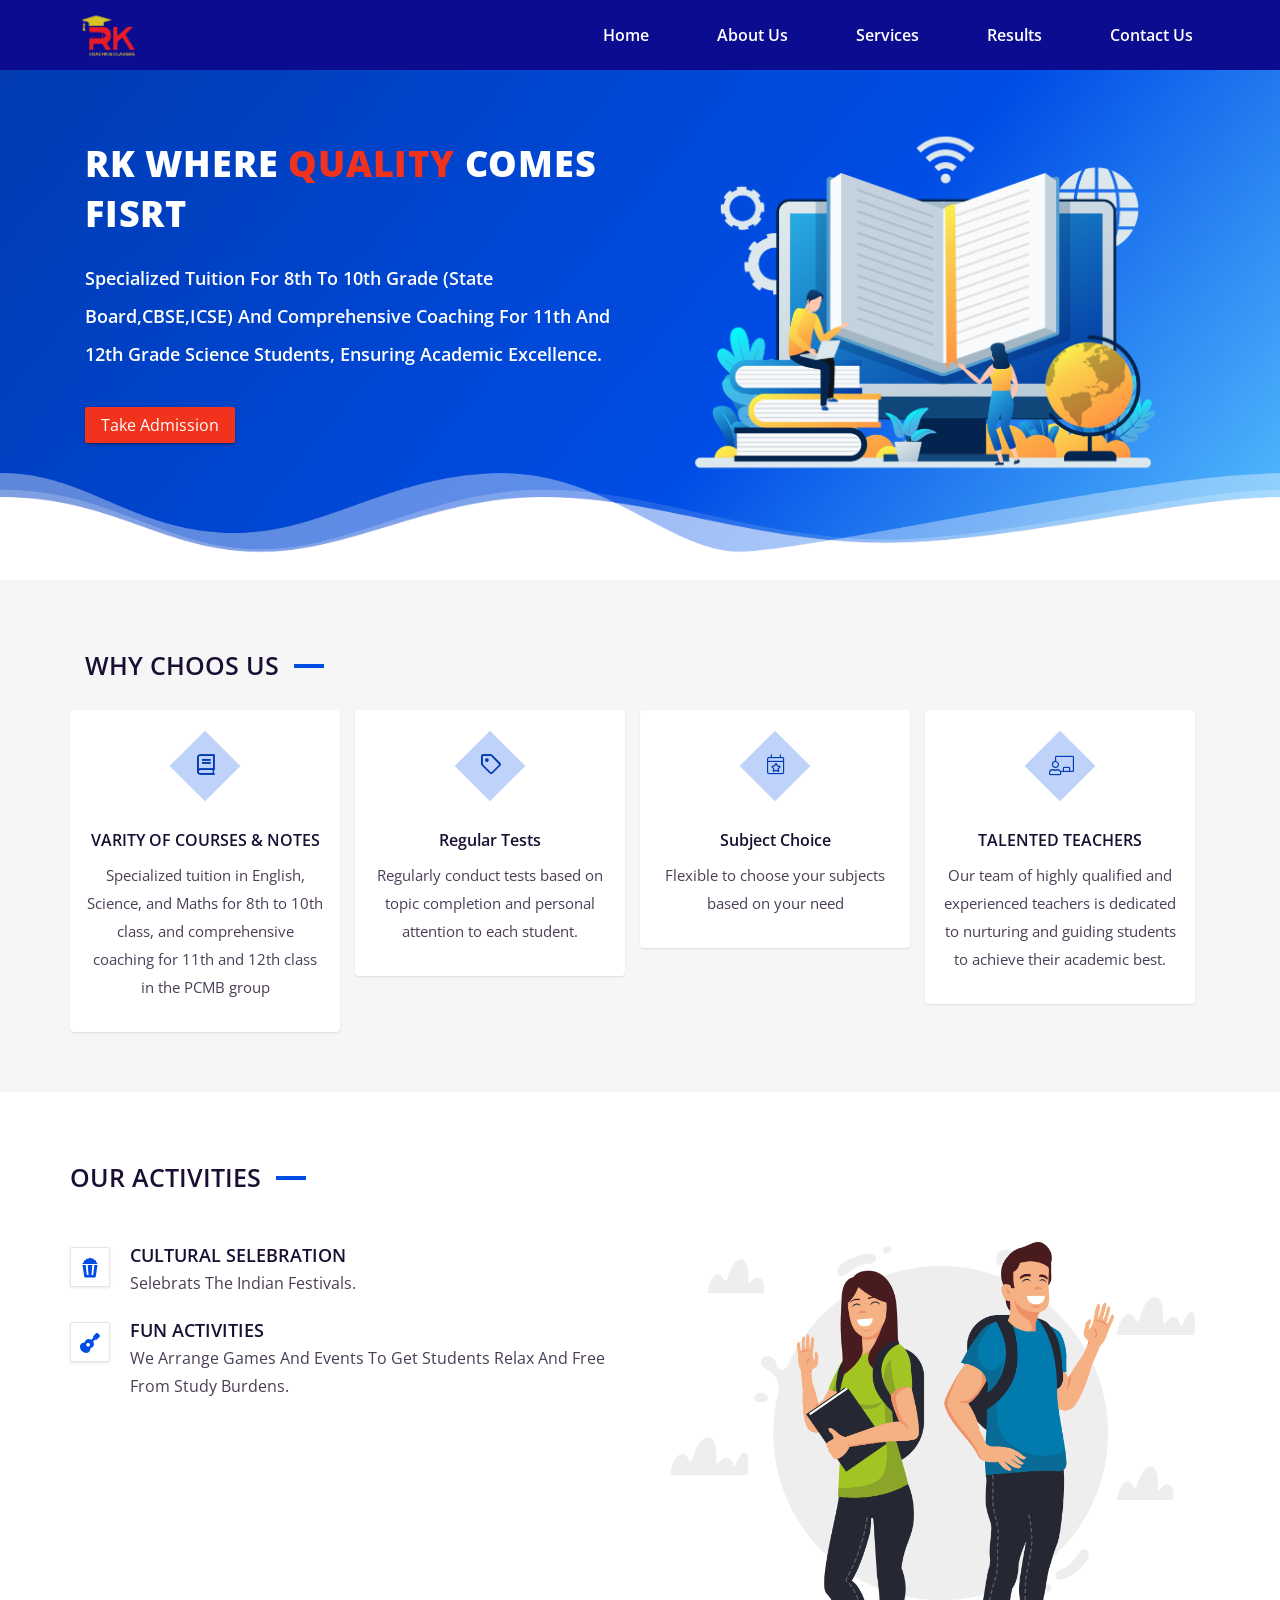
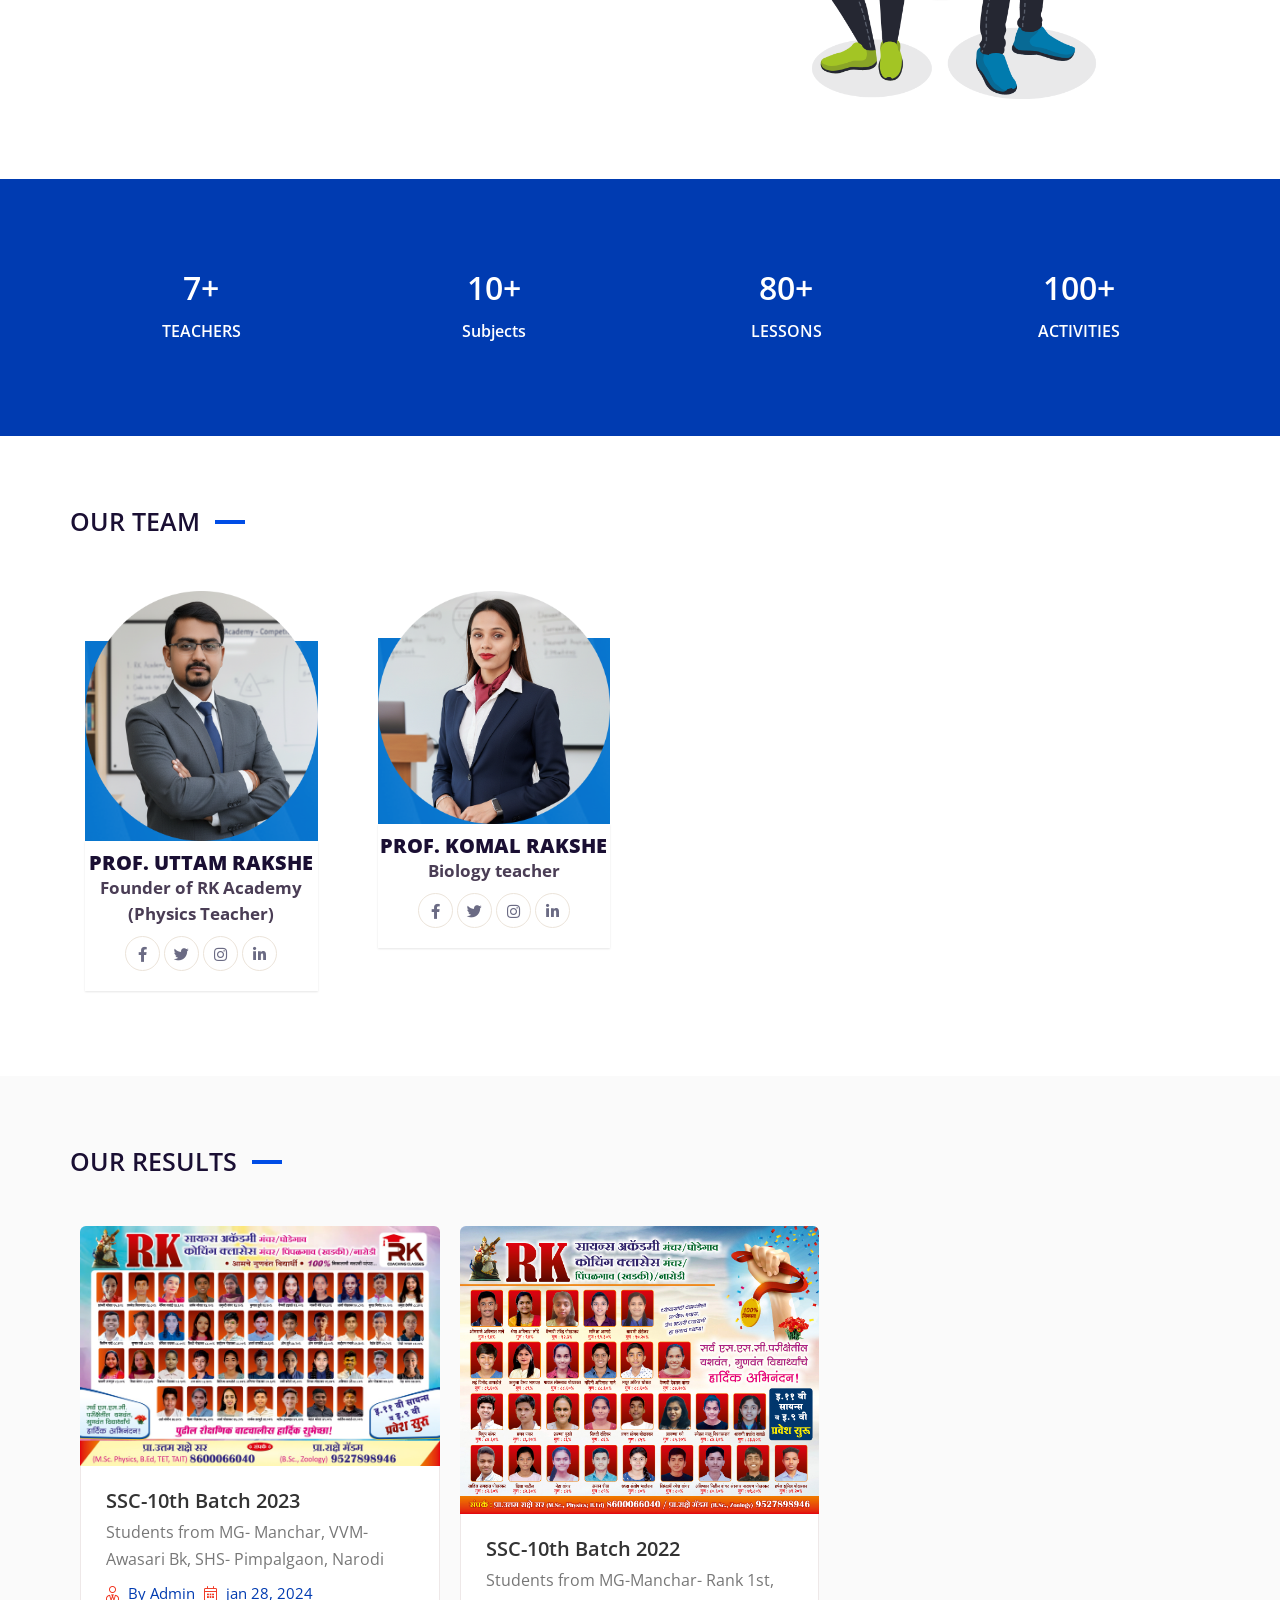
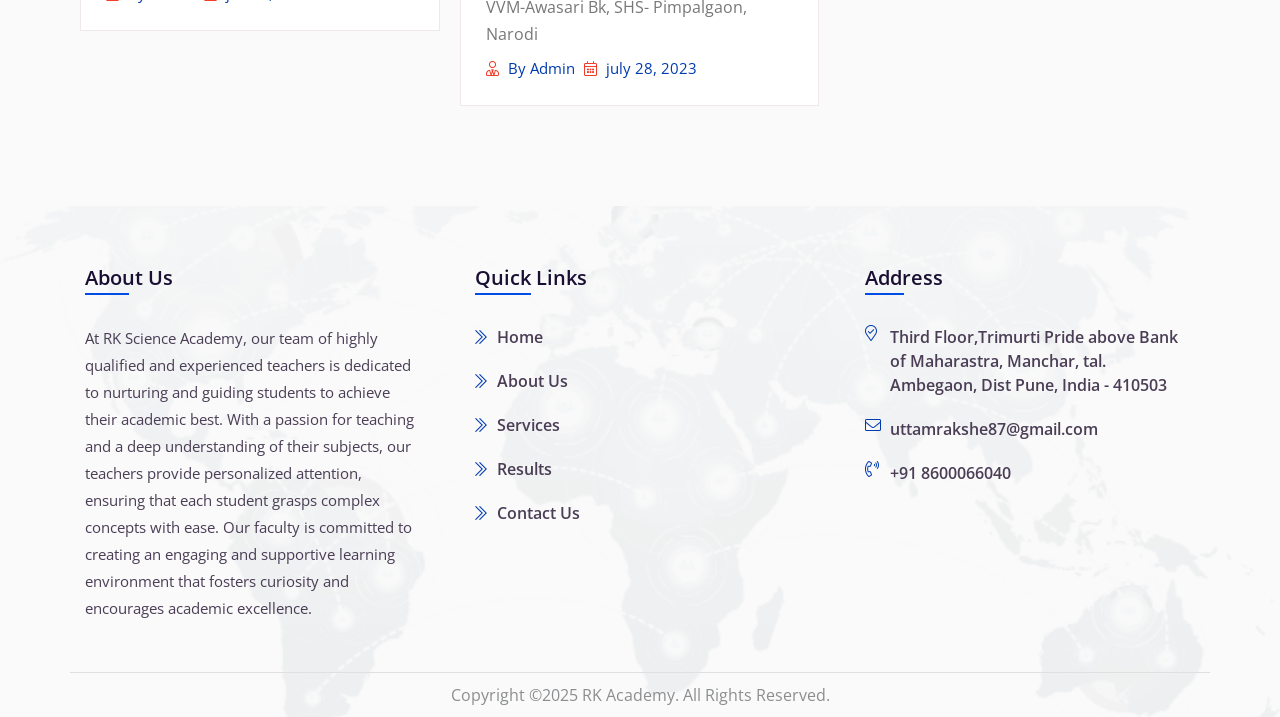
==== index.html @ 28c07285 "first commit" ====
<!doctype html>
<html lang="en">

<head>
    <meta charset="utf-8">
    <meta name="viewport" content="width=device-width, initial-scale=1, shrink-to-fit=no">
    <title>School</title>
    <link rel="stylesheet" href="assets/css/bootstrap.min.css">
    <link rel="stylesheet" href="assets/css/all.min.css">
    <link rel="stylesheet" href="assets/css/style.css" />
    <!-- <link rel="stylesheet" href="assets/css/responsive.css" /> -->
    </style>
</head>

<body>
    <main>
        <header>
          <div class="main-nav" style="background-color: rgb(12, 12, 145);">
            <div class="container">
              <div class="row">
                <div class="menu-toggle"></div>
                <div class="logo">
                  <!-- <h4 style="color: white; font-family: 'YourStylishFont', sans-serif; margin-top: 7px ;">RK Science Academy</h4> -->
                  <img style="width: 60px; z-index: 100; " class="ml-2" src="assets/images/logo-01.png">
                </div>

                <div class="my-nav">
                  <div class="menu">
                    <ul>
                      <li><a href="index.html">Home</a></li>
                      <li><a href="about-us.html">About Us</a></li>
                      <li><a href="services.html">Services</a></li>
                      <li><a href="blog.html">Results</a></li>
                      <li><a href="contact-us.html">Contact Us</a></li>
                    </ul>
                  </div>
                </div>
              </div>
            </div>
          </div>
        </header>

        <section class="slider">
            <div class="slider-main">
                
                <div class="container custom-container">
                  <div class="slider-content">
                    <div class="slider-head">
                      <div class="main-content">
                        <h1>RK Where <span>Quality</span> Comes Fisrt</h1>
                        <p>Specialized tuition for 8th to 10th grade (State Board,CBSE,ICSE) and comprehensive coaching for 11th and 12th grade Science students, ensuring academic excellence.</p>

                        <div class="btn-01">
                          <button style="border: none;"><a href="https://forms.gle/M8WdQNfhbaxiztA79">Take Admission</a></button>   
                        </div>

                      </div>
                    </div>
                    <div class="slider-img">
                      <img src="assets/images/slider/banner-right-02.png">
                    </div>
                  </div>
                </div>
                <div class="waveWrapper waveAnimation">
                    <div class="waveWrapperInner bgTop">
                      <div class="wave waveTop"></div>
                    </div>
                    <div class="waveWrapperInner bgMiddle">
                      <div class="wave waveMiddle"></div>
                    </div>
                    <div class="waveWrapperInner bgBottom">
                      <div class="wave waveBottom"></div>
                    </div>
                  </div>
            </div>
        </section>

        <section class="bg-01">
          <div class="container">
             <div class="col-12">
                <div class="heading">
                  <h2>Why Choos Us</h2>
                </div>
              </div>
            <div class="set-wrapper">
              <div class="box">
                <div class="box-items">
                  <div class="icon">
                    <i class="far fa-book"></i>
                  </div>
                  <div class="content">
                    <h3>VARITY OF COURSES & NOTES</h3>
                    <p>Specialized tuition in English, Science, and Maths for 8th to 10th class, and comprehensive coaching for 11th and 12th class in the PCMB group</p>
                  </div>
                </div>
              </div>

              <div class="box">
                <div class="box-items">
                  <div class="icon">
                    <i class="far fa-tag"></i>
                  </div>
                  <div class="content">
                    <h3>Regular Tests</h3>
                    <p>Regularly conduct tests based on topic completion and personal attention to each student.</p>
                  </div>
                </div>
              </div>

              <div class="box">
                <div class="box-items">
                  <div class="icon">
                    <i class="fal fa-calendar-star"></i>
                  </div>
                  <div class="content">
                    <h3>Subject Choice</h3>
                    <p>Flexible to choose your subjects based on your need</p>
                  </div>
                </div>
              </div>

              <div class="box">
                <div class="box-items">
                  <div class="icon">
                    <i class="fal fa-chalkboard-teacher"></i>
                  </div>
                  <div class="content">
                    <h3>TALENTED TEACHERS</h3>
                    <p>Our team of highly qualified and experienced teachers is dedicated to nurturing and guiding students to achieve their academic best.</p>
                  </div>
                </div>
              </div>
            </div>
          </div>
        </section>

        <section class="bg-02">
          <div class="container">
            <div class="row">
              <div class="col-12">
                <div class="heading">
                  <h2>OUR ACTIVITIES</h2>
                </div>
              </div>

              <div class="wrapper-bg-02">
                <div class="sub-content">
                  <div class="sub-items">
                    <ul>
                      <li>CULTURAL SELEBRATION
                        <p>Selebrats the Indian festivals.</p>
                      </li>
                      <li>FUN ACTIVITIES
                        <p>We arrange games and events to get students relax and free from study burdens.</p>
                     </li>                    
                    </ul>
                  </div>
                </div>

                <div class="sub-content card-01">
                  <div class="sub-content">
                    <img src="assets/images/2.png">
                  </div>
                </div>
              </div>
            </div>
          </div>
        </section>

        <section class="bg-03">
          <div class="container">
            <div class="row">
              <div class="col-lg-3 col-md-4 col-sm-6 col-6">
                <div class="_lk_bg_cd">
                  <div  class="counting" data-count="1000">7+</div>
                  <h5>TEACHERS</h5>
                </div>
              </div>

              <div class="col-lg-3 col-md-4 col-sm-6 col-6">
                <div class="_lk_bg_cd">
                  <div  class="counting" data-count="1000">10+</div>
                  <h5>Subjects</h5>
                </div>
              </div>

              <div class="col-lg-3 col-md-4 col-sm-6 col-6">
                <div class="_lk_bg_cd">
                  <div  class="counting" data-count="1000">80+</div>
                  <h5>LESSONS</h5>
                </div>
              </div>
              
              <div class="col-lg-3 col-md-4 col-sm-6 col-6">
                <div class="_lk_bg_cd">
                  <div class="counting" data-count="1000">100+</div>
                  <h5>ACTIVITIES</h5>
                </div>
              </div>
            </div>
          </div>
        </section>

        <section class="bg-04-a">
          <div class="container">
            <div class="row">
              <div class="col-12">
                <div class="heading">
                  <h2>OUR TEAM</h2>
                </div>
              </div>

              <div class="col-lg-3 col-md-3 sm-6 col-12">
                <div class="team-main">
                  <div class="img">
                    <img style="height: 250px;" src="assets/images/team/02.png">
                  </div>
                  <div class="team-content">
                    <h3>Prof. Uttam Rakshe</h3>
                    <b>Founder of RK Academy (Physics Teacher)</b>
                    <div class="social">
                      <ul>
                        <li><i class="fab fa-facebook-f"></i></li>
                        <li><i class="fab fa-twitter"></i></li>
                        <li><i class="fab fa-instagram"></i></li>
                        <li><i class="fab fa-linkedin-in"></i></li>
                      </ul>
                    </div>
                  </div>
                </div>
              </div>

              <div class="col-lg-3 col-md-3 sm-6 col-12">
                <div class="team-main">
                  <div class="img">
                    <img src="assets/images/team/01.png">
                  </div>
                  <div class="team-content">
                    <h3>Prof. KOMAL Rakshe</h3>
                    <b>Biology teacher</b>
                    <div class="social">
                      <ul>
                        <li><i class="fab fa-facebook-f"></i></li>
                        <li><i class="fab fa-twitter"></i></li>
                        <li><i class="fab fa-instagram"></i></li>
                        <li><i class="fab fa-linkedin-in"></i></li>
                      </ul>
                    </div>
                  </div>
                </div>
              </div>

              <div class="col-lg-3 col-md-3 sm-6 col-12">
             
              </div>

              <div class="col-lg-3 col-md-3 sm-6 col-12">

              </div>
            </div>
          </div>
        </section>

        <section class="bg-04">
          <div class="container">
              <div class="row">
                <div class="col-12">
                  <div class="heading">
                    <h2>OUR RESULTS</h2>
                  </div>
                </div>
  
                  <div class="blog-main-card d-flex">
                      <article class="blog-sub">
                          <div class="blog-content">
                              <img src="assets/images/blog/SSC-23.jpeg">
                          </div>
                          <div class="blog-content-section">
                              <div class="blo-content-title">
                                  <h4>SSC-10th Batch 2023</h4>
                                  <p>Students from MG- Manchar, VVM- Awasari Bk, SHS- Pimpalgaon, Narodi</p>
                              </div>
                              <div class="blog-admin">
                                  <ol>
                                      <li><i class="fal fa-user-tie"></i> By Admin</li>
                                      <li><i class="fal fa-calendar-alt"></i> jan 28, 2024</li>
                                  </ol>
                              </div>
                          </div>
                      </article>
  
                      <article class="blog-sub">
                          <div class="blog-content">
                              <img src="assets/images/blog/SSC-22.jpeg">
                          </div>
                          <div class="blog-content-section">
                              <div class="blo-content-title">
                                  <h4>SSC-10th Batch 2022</h4>
                                  <p>Students from MG-Manchar- Rank 1st, VVM-Awasari Bk, SHS- Pimpalgaon, Narodi</p>
                              </div>
                              <div class="blog-admin">
                                  <ol>
                                      <li><i class="fal fa-user-tie"></i> By Admin</li>
                                      <li><i class="fal fa-calendar-alt"></i> july 28, 2023</li>
                                  </ol>
                              </div>
                          </div>
                      </article>
  
                      
                  </div>
              </div>
          </div>
      </section>
    </main>

    <footer>
      <div class="container">
        <div class="row">
          <div class="col-lg-4 col-md-4 col-sm-6 col-12">
            <div class="fotter-content">
              <h2>About Us</h2>
              <p>At RK Science Academy, our team of highly qualified and experienced teachers is dedicated to nurturing and guiding students to achieve their academic best. With a passion for teaching and a deep understanding of their subjects, our teachers provide personalized attention, ensuring that each student grasps complex concepts with ease. Our faculty is committed to creating an engaging and supportive learning environment that fosters curiosity and encourages academic excellence.</p>
            </div>
          </div>

          <div class="col-lg-4 col-md-4 col-sm-6 col-12">
            <div class="fotter-content">
              <h2>Quick Links</h2>
              <ul>
                <li><i class="fal fa-chevron-double-right"></i>Home</li>
                <li><i class="fal fa-chevron-double-right"></i>About Us</li>
                <li><i class="fal fa-chevron-double-right"></i>Services</li>
                <li><i class="fal fa-chevron-double-right"></i>Results</li>
                <li><i class="fal fa-chevron-double-right"></i>Contact Us</li>
              </ul>
            </div>
          </div>

          <div class="col-lg-4 col-md-4 col-sm-6 col-12">
            <div class="fotter-content">
              <h2>Address</h2>
              <ol>
                <li><i class="fal fa-map-marker-check"></i>Third Floor,Trimurti Pride above Bank of Maharastra, Manchar, tal. Ambegaon, Dist
                  Pune, India - 410503</li>

                <li><i class="fal fa-envelope"></i>uttamrakshe87@gmail.com</li>
                <li><i class="fal fa-phone-volume"></i>+91 8600066040</li>
              </ol>
            </div>
          </div>
          <div class="col-12">
            <div class="end-footer">
              <p>Copyright ©2025 RK Academy. All Rights Reserved.</p>
            </div>
          </div>
        </div>
      </div>
    </footer>
    
</body>

<script src="assets/js/jquery-3.2.1.min.js"></script>
<script src="assets/js/popper.min.js"></script>
<script src="assets/js/bootstrap.min.js"></script>
<script src="assets/js/script.js"></script>
</html>
---- assets/css/style.css ----
@import url(https://fonts.googleapis.com/css2?family=Open+Sans:wght@300;400;600;700&family=Recursive:wght@300;400;500;600;700;800&display=swap);
/* ================================ Basic CSS =============================== */
body {
  margin: 0px;
  padding: 0px;
  font-family: 'Open Sans', sans-serif; }

* {
  margin: 0px;
  padding: 0px;
  box-sizing: border-box; }

img {
  max-width: 100%; }

h1, h2, h3, h4, h5, h6 {
  margin: 0px; }

ul, ol {
  margin: 0px;
  padding: 0px; }

li {
  list-style: none; }

a {
  text-decoration: none; }

p {
  margin: 0px; }

a:hover {
  text-decoration: none; }

.container {
  max-width: 1170px; }
  @media screen and (max-width: 575px) {
    .container {
      padding: 0px 15px;
      max-width: 100%;
      width: 100%; } }

/* ================================ Header CSS =============================== */
.main-nav {
  position: relative;
  z-index: 999;
  display: flex;
  flex-wrap: wrap;
  align-items: center;
  max-width: 100%;
  width: 100%;
  flex: 1 1 100%;
  background-color: #1A0F33;
  padding: 5px 0px; }
  .main-nav .logo {
    width: 30%;
    flex: 1 1 30%;
    max-width: 30%;
    display: block;
    padding: 0 15px; }
    @media screen and (max-width: 768px) {
      .main-nav .logo {
        width: 100%;
        flex: 1 1 100%;
        max-width: 100%;
        padding: 0px 15px; } }
  .main-nav .my-nav {
    width: 70%;
    flex: 1 1 70%;
    max-width: 70%;
    display: flex;
    align-items: center;
    justify-content: flex-end; }
    @media screen and (max-width: 767.98px) {
      .main-nav .my-nav {
        width: 100%;
        flex: 1 1 100%;
        max-width: 100%;
        justify-content: flex-start; } }
    .main-nav .my-nav .menu {
      position: relative; }
      @media screen and (max-width: 767.98px) {
        .main-nav .my-nav .menu {
          display: none;
          left: -100%;
          transition: all ease-in-out 0.5s; } }
      .main-nav .my-nav .menu ul li {
        display: inline-block;
        font-size: 16px;
        text-transform: capitalize;
        transition: 0.4s;
        padding: 10px 15px; }
        @media screen and (max-width: 767.98px) {
          .main-nav .my-nav .menu ul li {
            display: block;
            padding: 15px 0px; } }
        @media (min-width: 768px) and (max-width: 991.98px) {
          .main-nav .my-nav .menu ul li {
            padding: 10px; } }
        .main-nav .my-nav .menu ul li a {
          color: #fff;
          padding: 10px 17px;
          font-weight: 600; }
          @media (min-width: 768px) and (max-width: 991.98px) {
            .main-nav .my-nav .menu ul li a {
              padding: 10px 6px; } }

.menu-toggle {
  height: 35px;
  width: 40px;
  align-items: center;
  margin: 0px 0 0 40px;
  opacity: 0;
  visibility: hidden;
  position: absolute;
  right: 10px;
  top: 20px;
  color: #fff;
  display: flex;
  align-items: center;
  justify-content: center;
  z-index: 999; }
  .menu-toggle::before {
    position: absolute;
    content: "\f0c9";
    font-size: 25px;
    color: #fff;
    font-family: "Font Awesome 5 Pro"; }
  @media screen and (max-width: 768px) {
    .menu-toggle {
      opacity: 1;
      visibility: visible; } }

.active::before {
  content: "\f00d" !important; }

.menu.active {
  display: block !important;
  left: 0 !important; }

.menu.active::before {
  display: none; }

/* ================================ Slider CSS =============================== */
.slider {
  padding: 0px 0px 45px 0px;
  position: relative;
  overflow: hidden;
  margin-top: -1px; }
  @media screen and (max-min-width: 768px) {
    .slider {
      padding: 0px; } }
  .slider .slider-content {
    padding: 40px 0px;
    position: relative;
    display: flex;
    flex: 1 1 100%;
    flex-wrap: wrap;
    z-index: 99; }
    .slider .slider-content .slider-img {
      display: block;
      width: 50%;
      flex: 1 1 50%;
      max-width: 50%; }
      @media (max-width: 768px) {
        .slider .slider-content .slider-img {
          width: 100%;
          flex: 1 1 100%;
          max-width: 100%; } }
      .slider .slider-content .slider-img .slider-img {
        display: inline-block;
        margin: 20px 0px;
        position: relative;
        z-index: 99;
        padding: 10px 15px; }
    .slider .slider-content .slider-head {
      display: block;
      width: 50%;
      flex: 1 1 50%;
      max-width: 50%; }
      @media (max-width: 768px) {
        .slider .slider-content .slider-head {
          width: 100%;
          flex: 1 1 100%;
          max-width: 100%; } }
      .slider .slider-content .slider-head .main-content {
        display: inline-block;
        margin: 20px 0px;
        position: relative;
        z-index: 99;
        padding: 10px 15px; }
        @media (max-width: 768px) {
          .slider .slider-content .slider-head .main-content {
            margin: 0px; } }
        .slider .slider-content .slider-head .main-content h1 {
          font-size: 36px;
          font-weight: 800;
          color: #fff;
          line-height: 50px;
          letter-spacing: uppercase;
          text-transform: uppercase;
          letter-spacing: 0.8px; }
          @media (max-width: 575.98px) {
            .slider .slider-content .slider-head .main-content h1 {
              font-size: 28px;
              line-height: 40px; } }
          .slider .slider-content .slider-head .main-content h1 span {
            color: #f1321d; }
        .slider .slider-content .slider-head .main-content p {
          color: #fff;
          font-size: 18px;
          line-height: 38px;
          font-weight: 600;
          text-transform: capitalize;
          margin: 20px 0px; }
        .slider .slider-content .slider-head .main-content .btn-01 {
          display: inline-block;
          position: relative;
          margin: 20px 0px;
          z-index: 9; }
          .slider .slider-content .slider-head .main-content .btn-01 a {
            background: #f1321d;
            padding: 7px 16px;
            color: #fff;
            font-size: 16px;
            box-shadow: 0 3px 1px -2px rgba(0, 0, 0, 0.2), 0 2px 2px 0 rgba(0, 0, 0, 0.14), 0 1px 5px 0 rgba(0, 0, 0, 0.12);
            border-radius: 2px; }
  .slider .waveWrapper {
    overflow: hidden;
    position: absolute;
    left: 0;
    right: 0;
    bottom: 0;
    top: 0;
    margin: auto; }
  .slider .waveWrapperInner {
    position: absolute;
    width: 100%;
    overflow: hidden;
    height: 100%;
    bottom: -1px;
    background: linear-gradient(-50deg, #58c3ff 0, #004de6 40%, #003bb1 100%); }
  .slider .bgTop {
    z-index: 15;
    opacity: 0.5; }
  .slider .bgMiddle {
    z-index: 10;
    opacity: 0.75; }
  .slider .bgBottom {
    z-index: 5; }
  .slider .wave {
    position: absolute;
    left: 0;
    width: 200%;
    height: 100%;
    background-repeat: repeat no-repeat;
    background-position: 0 bottom;
    transform-origin: center bottom; }
  .slider .waveTop {
    background-size: 50% 100px; }
  .slider .waveTop {
    background-image: url(../images/slider/top.png); }
    @media screen and (max-width: 768px) {
      .slider .waveTop {
        background-size: contain; } }
  .slider .waveAnimation .waveTop {
    animation: move-wave 3s;
    -webkit-animation: move-wave 3s;
    -webkit-animation-delay: 1s;
    animation-delay: 1s; }
  .slider .waveMiddle {
    background-size: 50% 120px; }
  .slider .waveMiddle {
    background-image: url(../images/slider/center.png); }
    @media screen and (max-width: 768px) {
      .slider .waveMiddle {
        background-size: contain; } }
  .slider .waveAnimation .waveMiddle {
    animation: move_wave 10s linear infinite; }
  .slider .waveBottom {
    background-size: 50% 100px; }
  .slider .waveBottom {
    background-image: url(../images/slider/bottom.png); }
    @media screen and (max-width: 768px) {
      .slider .waveBottom {
        background-size: contain; } }
  .slider .waveAnimation .waveBottom {
    animation: move_wave 15s linear infinite; }

@keyframes move_wave {
  0% {
    transform: translateX(0) translateZ(0) scaleY(1); }
  50% {
    transform: translateX(-25%) translateZ(0) scaleY(0.55); }
  100% {
    transform: translateX(-50%) translateZ(0) scaleY(1); } }
/* ================================ Section CSS =============================== */
.bg-01 {
  padding: 50px 0px;
  background: #f6f6f6;
  position: relative;
  z-index: 99;
  overflow: hidden; }
  .bg-01 .set-wrapper {
    display: flex;
    flex-wrap: wrap;
    flex: 1 1 100%;
    width: 100%;
    max-width: 100%; }
    .bg-01 .set-wrapper .box {
      flex: 1 1 25%;
      width: 25%;
      max-width: 25%;
      align-items: center;
      justify-content: center;
      position: relative;
      text-align: center; }
      @media (max-width: 575.98px) {
        .bg-01 .set-wrapper .box {
          flex: 1 1 100%;
          width: 100%;
          max-width: 100%; } }
      @media (min-width: 576px) and (max-width: 767.98px) {
        .bg-01 .set-wrapper .box {
          flex: 1 1 50%;
          width: 50%;
          max-width: 50%; } }
      @media (min-width: 768px) and (max-width: 991.98px) {
        .bg-01 .set-wrapper .box {
          flex: 1 1 50%;
          width: 50%;
          max-width: 50%; } }
      .bg-01 .set-wrapper .box .box-items {
        padding: 10px 15px;
        background: #fff;
        box-shadow: 0 1px 2px 0 rgba(0, 0, 0, 0.1);
        border-radius: 4px;
        margin: 10px 15px;
        transition: ease-in-out 0.7s;
        border: solid 1px transparent; }
        .bg-01 .set-wrapper .box .box-items:nth-child(1) {
          margin-left: 0px; }
        .bg-01 .set-wrapper .box .box-items:hover {
          transform: rotate3d(1, 1, 1, 4deg);
          border: solid 1px #003bb1;
          border-radius: 0px; }
          .bg-01 .set-wrapper .box .box-items:hover .icon {
            background: #003bb1;
            transform: rotate(0deg); }
            .bg-01 .set-wrapper .box .box-items:hover .icon i {
              color: #bed2fa;
              transform: rotate(0deg); }
        .bg-01 .set-wrapper .box .box-items .icon {
          display: block;
          margin: 20px auto;
          transition: ease-in-out 0.7s;
          height: 50px;
          width: 50px;
          line-height: 50px;
          background-color: #bed2fa;
          transform: rotate(45deg); }
          .bg-01 .set-wrapper .box .box-items .icon i {
            font-size: 20px;
            color: #003bb1;
            transform: rotate(-45deg); }
        .bg-01 .set-wrapper .box .box-items .content {
          margin: 10px 0px;
          position: relative;
          display: inline-block;
          width: 100%; }
          .bg-01 .set-wrapper .box .box-items .content h3 {
            font-size: 16px;
            color: #1A0F33;
            text-transform: capitalize;
            margin: 10px 0px;
            font-weight: 600; }
          .bg-01 .set-wrapper .box .box-items .content p {
            font-size: 15px;
            color: #4A3D55;
            line-height: 28px;
            margin: 0 0 10px 0; }

.bg-02 {
  padding: 50px 0px;
  position: relative;
  overflow: hidden;
  z-index: 99; }
  .bg-02 .heading {
    position: relative;
    display: inline-block;
    margin: 20px 0px;
    text-align: left; }
    .bg-02 .heading h2 {
      font-size: 25px;
      font-weight: 600;
      color: #1A0F33;
      text-transform: uppercase; }
      .bg-02 .heading h2::before {
        position: absolute;
        content: "";
        height: 4px;
        width: 30px;
        background: #004de6;
        right: -45px;
        top: 14px; }
  .bg-02 .wrapper-bg-02 {
    display: flex;
    flex: 1 1 100%;
    flex-wrap: wrap;
    margin: 10px 0px; }
    .bg-02 .wrapper-bg-02 .sub-content {
      width: 50%;
      max-width: 50%;
      flex: 1 1 50%;
      position: relative;
      padding: 10px 15px; }
      @media screen and (max-width: 768px) {
        .bg-02 .wrapper-bg-02 .sub-content {
          width: 100%;
          max-width: 100%;
          flex: 1 1 100%; } }
      .bg-02 .wrapper-bg-02 .sub-content .sub-items {
        display: inline-block;
        text-align: left; }
        .bg-02 .wrapper-bg-02 .sub-content .sub-items ul li {
          display: block;
          padding: 10px 0 10px 60px;
          position: relative;
          font-size: 18px;
          font-weight: 600;
          color: #1A0F33; }
          .bg-02 .wrapper-bg-02 .sub-content .sub-items ul li:nth-child(2)::before {
            content: "\f7a6"; }
          .bg-02 .wrapper-bg-02 .sub-content .sub-items ul li:nth-child(3)::before {
            content: "\f45a"; }
          .bg-02 .wrapper-bg-02 .sub-content .sub-items ul li:nth-child(4)::before {
            content: "\f55e"; }
          .bg-02 .wrapper-bg-02 .sub-content .sub-items ul li:nth-child(5)::before {
            content: "\f7da"; }
          .bg-02 .wrapper-bg-02 .sub-content .sub-items ul li:nth-child(6)::before {
            content: "\f0ac"; }
          .bg-02 .wrapper-bg-02 .sub-content .sub-items ul li::before {
            position: absolute;
            content: "\f819";
            font-family: "Font Awesome 5 Pro";
            left: 0;
            top: 15px;
            height: 40px;
            width: 40px;
            display: inline-block;
            text-align: center;
            line-height: 40px;
            font-size: 20px;
            color: #004de6;
            border-radius: 2px;
            background-color: #fff;
            border: 1px solid rgba(0, 0, 0, 0.1);
            -webkit-box-shadow: 0 1px 3px rgba(0, 0, 0, 0.1);
            box-shadow: 0 1px 3px rgba(0, 0, 0, 0.1);
            -webkit-transition: all 0.3s ease 0s;
            transition: all 0.3s ease 0s; }
          .bg-02 .wrapper-bg-02 .sub-content .sub-items ul li p {
            font-size: 16px;
            color: #4A3D55;
            line-height: 28px;
            text-transform: capitalize;
            font-weight: normal; }
    .bg-02 .wrapper-bg-02 .card-01 {
      width: 50%;
      max-width: 50%;
      flex: 1 1 50%;
      position: relative;
      padding: 10px 15px; }
      @media screen and (max-width: 768px) {
        .bg-02 .wrapper-bg-02 .card-01 {
          width: 100%;
          max-width: 100%;
          flex: 1 1 100%; } }
      .bg-02 .wrapper-bg-02 .card-01 .sub-content {
        display: flex;
        align-items: center;
        justify-self: center;
        height: 100%;
        width: 100%;
        flex: 1 1 100%;
        max-width: 100%; }

.heading {
  position: relative;
  display: inline-block;
  margin: 20px 0px;
  text-align: left; }
  .heading h2 {
    font-size: 25px;
    font-weight: 600;
    color: #1A0F33;
    text-transform: uppercase; }
    .heading h2::before {
      position: absolute;
      content: "";
      height: 4px;
      width: 30px;
      background: #004de6;
      right: -45px;
      top: 14px; }

.bg-03 {
  padding: 50px 0px;
  background: #003bb1;
  position: relative;
  overflow: hidden; }
  .bg-03 ._lk_bg_cd {
    margin: 20px 0px;
    padding: 15px;
    position: relative;
    text-align: center; }
    .bg-03 ._lk_bg_cd .counting {
      font-weight: 600;
      font-size: 32px;
      color: #FFF; }
    .bg-03 ._lk_bg_cd h5 {
      color: #fff;
      font-size: 16px;
      font-weight: 600;
      margin: 10px 0px; }

.bg-04-a {
  padding: 50px 0px;
  position: relative;
  overflow: hidden; }
  .bg-04-a .team-main {
    margin: 20px 0px;
    padding: 15px;
    position: relative; }
    .bg-04-a .team-main .img {
      position: relative; }
      .bg-04-a .team-main .img img {
        margin: 0 auto;
        display: block; }
      .bg-04-a .team-main .img::before {
        position: absolute;
        content: "";
        background: url(../images/team/back-line.png);
        background-repeat: no-repeat;
        background-position: center;
        height: 80%;
        width: 100%;
        z-index: -1;
        bottom: 0; }
    .bg-04-a .team-main .team-content {
      position: relative;
      background: #fff;
      box-shadow: 0 1px 2px 0 rgba(0, 0, 0, 0.1);
      text-align: center;
      padding: 10px 0px; }
      .bg-04-a .team-main .team-content h3 {
        font-size: 20px;
        color: #1A0F33;
        font-weight: 800;
        text-transform: uppercase; }
      .bg-04-a .team-main .team-content b {
        font-size: 17px;
        color: #4A3D55; }
      .bg-04-a .team-main .team-content .social {
        display: block;
        margin: 0 auto;
        padding: 10px 0px; }
        .bg-04-a .team-main .team-content .social ul li {
          display: inline-block;
          height: 35px;
          width: 35px;
          line-height: 35px;
          font-size: 15px;
          border: 1.2px solid #ece4da;
          color: #6b6b84;
          border-radius: 50px;
          transition: ease-in-out 0.5s;
          position: relative; }
          .bg-04-a .team-main .team-content .social ul li:hover {
            background: #004de6;
            color: #fff; }

.abt-01 {
  padding: 50px 0px;
  position: relative;
  background: #003bb1; }
  .abt-01 ._head_01 {
    position: relative;
    display: block;
    margin: 20px auto;
    text-align: center; }
    .abt-01 ._head_01 h2 {
      font-size: 23px;
      font-weight: 600;
      margin: 0px;
      padding: 0 0 10px 0;
      color: #fff; }
    .abt-01 ._head_01 p {
      margin: 0px;
      font-size: 18px;
      font-weight: 300;
      color: #fff; }
      .abt-01 ._head_01 p i {
        font-size: 20px;
        margin: 0 10px;
        position: relative;
        top: 3px;
        color: #fff; }

.bg-0-b {
  padding: 50px 0px;
  position: relative;
  background: #e8f0f5;
  z-index: 2; }
  .bg-0-b::before {
    content: "";
    position: absolute;
    background: url(../images/slider/bg-2.png);
    background-repeat: no-repeat;
    background-position: right;
    width: 100%;
    top: 0;
    left: -134px;
    bottom: 0;
    z-index: 1; }
  .bg-0-b .main-card-contact {
    flex-wrap: wrap;
    width: 100%;
    margin: 20px 0px;
    padding: 10px 15px;
    position: relative;
    z-index: 9; }
    .bg-0-b .main-card-contact .sup-card-contact {
      width: 40%;
      max-width: 40%;
      flex: 1 1 40%; }
      @media screen and (max-width: 767.98px) {
        .bg-0-b .main-card-contact .sup-card-contact {
          width: 100%;
          max-width: 100%;
          flex: 1 1 100%; } }
      .bg-0-b .main-card-contact .sup-card-contact .contact-title {
        position: relative; }
        .bg-0-b .main-card-contact .sup-card-contact .contact-title h2 {
          font-size: 20px;
          margin: 0 0 10px 0;
          color: #222;
          padding-bottom: 5px;
          position: relative;
          display: inline-block; }
          .bg-0-b .main-card-contact .sup-card-contact .contact-title h2::before {
            position: absolute;
            content: "";
            background: #003bb1;
            width: 100%;
            height: 3px;
            bottom: 0; }
        .bg-0-b .main-card-contact .sup-card-contact .contact-title ol li {
          display: block;
          padding: 10px 0px;
          color: #606060;
          font-size: 16px;
          font-weight: 600; }
          .bg-0-b .main-card-contact .sup-card-contact .contact-title ol li i {
            color: #003bb1;
            padding-right: 15px; }
      .bg-0-b .main-card-contact .sup-card-contact .head-content {
        position: relative;
        display: block; }
        .bg-0-b .main-card-contact .sup-card-contact .head-content h2 {
          font-size: 20px;
          margin: 0 0 10px 0;
          color: #222;
          padding-bottom: 5px;
          position: relative;
          display: inline-block; }
          .bg-0-b .main-card-contact .sup-card-contact .head-content h2::before {
            position: absolute;
            content: "";
            background: #003bb1;
            width: 100%;
            height: 3px;
            bottom: 0; }
        .bg-0-b .main-card-contact .sup-card-contact .head-content p {
          font-size: 16px;
          line-height: 27px;
          display: block;
          padding: 20px 0px;
          margin: 0px; }
    .bg-0-b .main-card-contact .sup-card-contact-0a {
      width: 60%;
      max-width: 60%;
      flex: 1 1 60%; }
      @media screen and (max-width: 767.98px) {
        .bg-0-b .main-card-contact .sup-card-contact-0a {
          width: 100%;
          max-width: 100%;
          flex: 1 1 100%; } }
      .bg-0-b .main-card-contact .sup-card-contact-0a .dived {
        width: 100%;
        flex-wrap: wrap; }
        .bg-0-b .main-card-contact .sup-card-contact-0a .dived .ca-ool {
          padding: 0px 10px; }
        .bg-0-b .main-card-contact .sup-card-contact-0a .dived .form-group {
          width: 50%;
          max-width: 50%;
          flex: 1 1 50%; }
          .bg-0-b .main-card-contact .sup-card-contact-0a .dived .form-group .form-sup {
            margin: 10px;
            position: relative; }
            .bg-0-b .main-card-contact .sup-card-contact-0a .dived .form-group .form-sup .cal-01 {
              position: relative; }
            .bg-0-b .main-card-contact .sup-card-contact-0a .dived .form-group .form-sup i {
              position: absolute;
              right: 0px;
              top: 0px;
              height: 45px;
              width: 45px;
              background: #003bb1;
              text-align: center;
              line-height: 45px;
              color: #fff;
              border-top-right-radius: .25rem;
              border-bottom-right-radius: .25rem; }
            .bg-0-b .main-card-contact .sup-card-contact-0a .dived .form-group .form-sup label {
              font-size: 15px;
              color: #6e6e6e; }
              .bg-0-b .main-card-contact .sup-card-contact-0a .dived .form-group .form-sup label span {
                position: relative;
                top: 4px;
                left: 5px;
                color: #58c3ff; }
          .bg-0-b .main-card-contact .sup-card-contact-0a .dived .form-group .form-control {
            padding: 10px 15px;
            margin: 30px 0px;
            height: 45px;
            position: relative; }

.bg-04 {
  padding: 50px 0px;
  position: relative;
  background: #fafafa; }
  @media (max-width: 575.98px) {
    .bg-04 {
      padding: 20px 0px; } }
  @media (min-width: 576px) and (max-width: 767.98px) {
    .bg-04 {
      padding: 30px 0px; } }
  .bg-04 .blog-main-card {
    flex-wrap: wrap;
    width: 100%;
    padding: 10px 15px;
    margin: 20px 0px; }
    .bg-04 .blog-main-card .blog-sub {
      width: 33.3%;
      max-width: 33.3%;
      flex: 1 1 33.3%;
      margin: 0 0 20px 0;
      padding: 0px 10px;
      position: relative; }
      @media (max-width: 575.98px) {
        .bg-04 .blog-main-card .blog-sub {
          width: 100%;
          max-width: 100%;
          flex: 1 1 100%; } }
      @media (min-width: 576px) and (max-width: 767.98px) {
        .bg-04 .blog-main-card .blog-sub {
          width: 50%;
          max-width: 50%;
          flex: 1 1 50%; } }
      .bg-04 .blog-main-card .blog-sub .blog-content {
        border-top-right-radius: 6px;
        border-top-left-radius: 6px;
        position: relative;
        display: block;
        overflow: hidden; }
      .bg-04 .blog-main-card .blog-sub .blog-content-section {
        padding: 20px 25px;
        background: #fff;
        border: solid 1px #eee8e8;
        border-top: 0;
        display: block;
        width: 100%; }
        .bg-04 .blog-main-card .blog-sub .blog-content-section .blog-admin {
          margin: 5px 0px; }
          .bg-04 .blog-main-card .blog-sub .blog-content-section .blog-admin ol li {
            display: inline-block;
            color: #003bb1;
            font-size: 15px;
            margin: 0 5px 0 0; }
            .bg-04 .blog-main-card .blog-sub .blog-content-section .blog-admin ol li i {
              padding: 0 5px 0 0;
              color: #f1321d; }
        .bg-04 .blog-main-card .blog-sub .blog-content-section .blo-content-title h4 {
          font-size: 20px;
          font-weight: 600;
          color: #333333;
          padding: 3px 0px; }
        .bg-04 .blog-main-card .blog-sub .blog-content-section .blo-content-title p {
          margin: 0px;
          padding: 3px 0px;
          line-height: 27px;
          color: #777; }

/* ===================================== About CSS ================================== */
.about-us {
  background-color: #FFF;
  padding: 50px; }
  @media screen and (max-width: 940px) {
    .about-us {
      padding: 30px 10px; } }
  .about-us .natur-row {
    margin-top: 20px; }
  .about-us .text-part h2 {
    font-weight: 600;
    font-size: 1.8rem;
    margin-bottom: 20px; }
  .about-us .text-part p {
    text-indent: 20px;
    margin-bottom: 15px;
    line-height: 27px;
    font-weight: 500;
    text-align: justify;
    font-size: .9rem; }
  .about-us .image-part img {
    background-color: #FFF;
    padding: 10px;
    box-shadow: 0 0 10px 5px #ebebeb; }

/* ================================ Footer CSS =============================== */
footer {
  position: relative;
  padding: 50px 0px 0px;
  background: url(../images/footer-map.png);
  background-repeat: no-repeat;
  background-position: center;
  background-size: cover;
  z-index: 99; }
  footer::before {
    position: absolute;
    content: "";
    width: 100%;
    height: 100%;
    left: 0;
    top: 0;
    background: #f6f6f6;
    opacity: 0.5;
    z-index: 1; }
  footer .end-footer {
    padding: 10px 0px;
    position: relative;
    border-top: 1px solid #ccc;
    text-align: center; }
  footer .fotter-content {
    display: block;
    position: relative;
    padding: 10px 15px 40px 15px;
    z-index: 99; }
    footer .fotter-content h2 {
      font-size: 20px;
      color: #1A0F33;
      padding: 0 0 5px 0;
      position: relative;
      display: inline-block;
      margin: 0 0 20px 0;
      font-weight: 600; }
      footer .fotter-content h2::before {
        position: absolute;
        content: "";
        width: 50%;
        background-color: #004de6;
        height: 2px;
        bottom: 0; }
    footer .fotter-content p {
      font-size: 15px;
      line-height: 27px;
      color: #4A3D55;
      padding: 10px 0px; }
    footer .fotter-content ul li {
      padding: 10px 0px;
      font-size: 16px;
      color: #4A3D55;
      cursor: pointer;
      transition: ease-in-out 0.6s;
      font-weight: 600; }
      footer .fotter-content ul li:hover {
        letter-spacing: 1px; }
      footer .fotter-content ul li i {
        padding-right: 10px;
        color: #003bb1; }
    footer .fotter-content ol li {
      position: relative;
      padding: 10px 0px 10px 25px;
      font-size: 16px;
      color: #4A3D55;
      font-weight: 600; }
      footer .fotter-content ol li i {
        position: absolute;
        left: 0;
        color: #003bb1; }

/*# sourceMappingURL=style.css.map */
---- assets/css/responsive.css ----
._main_nav {
    position:absolute;
    width:100%;
    top:0;
    left:0;
    z-index: 999;
}

.nav{
	display:block;
	width:100%;
	position:relative;

}

.menu-toggle {
    display:none;
    height: 40px;
    width: 40px;
    align-items: center;
    justify-content: center;
    float: right;
    margin: 10px 0 0 40px;
    opacity: 0;
    visibility: hidden;
}

.menu-toggle::before {
    position: absolute;
    content: "\f0c9";
    font-size: 26px;
    color: #fff;
    font-family: "Font Awesome 5 Pro";
}

.menu-toggle.active::before {
    content: "\f00d";
}

.menu ul .logo a:hover{
    color:#eb6363;
}

.menu ul .logo a{
    color:#eb6363;
}

.menu ul .logo{
    color:$icon-color;
    padding-left:0px;
    padding-right:10px;
    font-size:30px;
    text-transform:uppercase;
}

.menu ul li a {
    color: #fff;
    padding: 20px 0px 18px 0;
    transition: 0.5s;
    cursor: pointer;
}

.menu ul li {
    display: inline-block;
    color: #fff;
    padding: 18px 35px;
    font-size: 16px;
    font-weight: 700;
}

.my-nav {
    position: relative;
    width: 100%;
}

.menu {
	display:block;
    z-index: 99;
}

.menu ul li:hover a{
	color:#eb6363;
}

.og-hf-01{
    background:#1d1c1c;
    width:100%;
    height:82px;
    position:relative !important;
    top: 0;
    z-index: 999;
}

.og-hf {
    background:#1d1c1c;
    width:100%;
    height:82px;
    position: fixed;
    top: 0;
    z-index: 999;
    box-shadow: 0 1px 9px rgba(0, 0, 0, 0.29);
}

.link-01 a{
	padding:10px !important;
	border:1px solid#fff;
}

.link-01:hover a{
	border:none !important;
	color:#eb6363;
}

.link-01 a{
	color:#e1ad3d;
}

@media (max-width: 768px){

    ._main_nav{
        background:#1d1c1c;
    }
	.menu-toggle {
    	visibility: visible;
    	opacity: 1;
    	display:block;
}

.menu.active {
    display: block;
    width: 100%;
    z-index: 999;
    visibility: visible;
    opacity: 1;
    top: 70px;
}

.menu{
	display:none;
}

.menu ul li {
    display: block;
}

.my-nav{
	top:50px;
}
.link-01{
	display:none;
}
.link-01 a{
	padding:10px !important;
}
}

@media (min-width:768.01px) and (max-width: 991.98px){
	.menu ul li {
		padding: 18px 15px;
	}
}

@media (min-width: 992px) and (max-width: 1199.98px) {
	.menu ul li {
		padding: 18px 35px;
	}

}
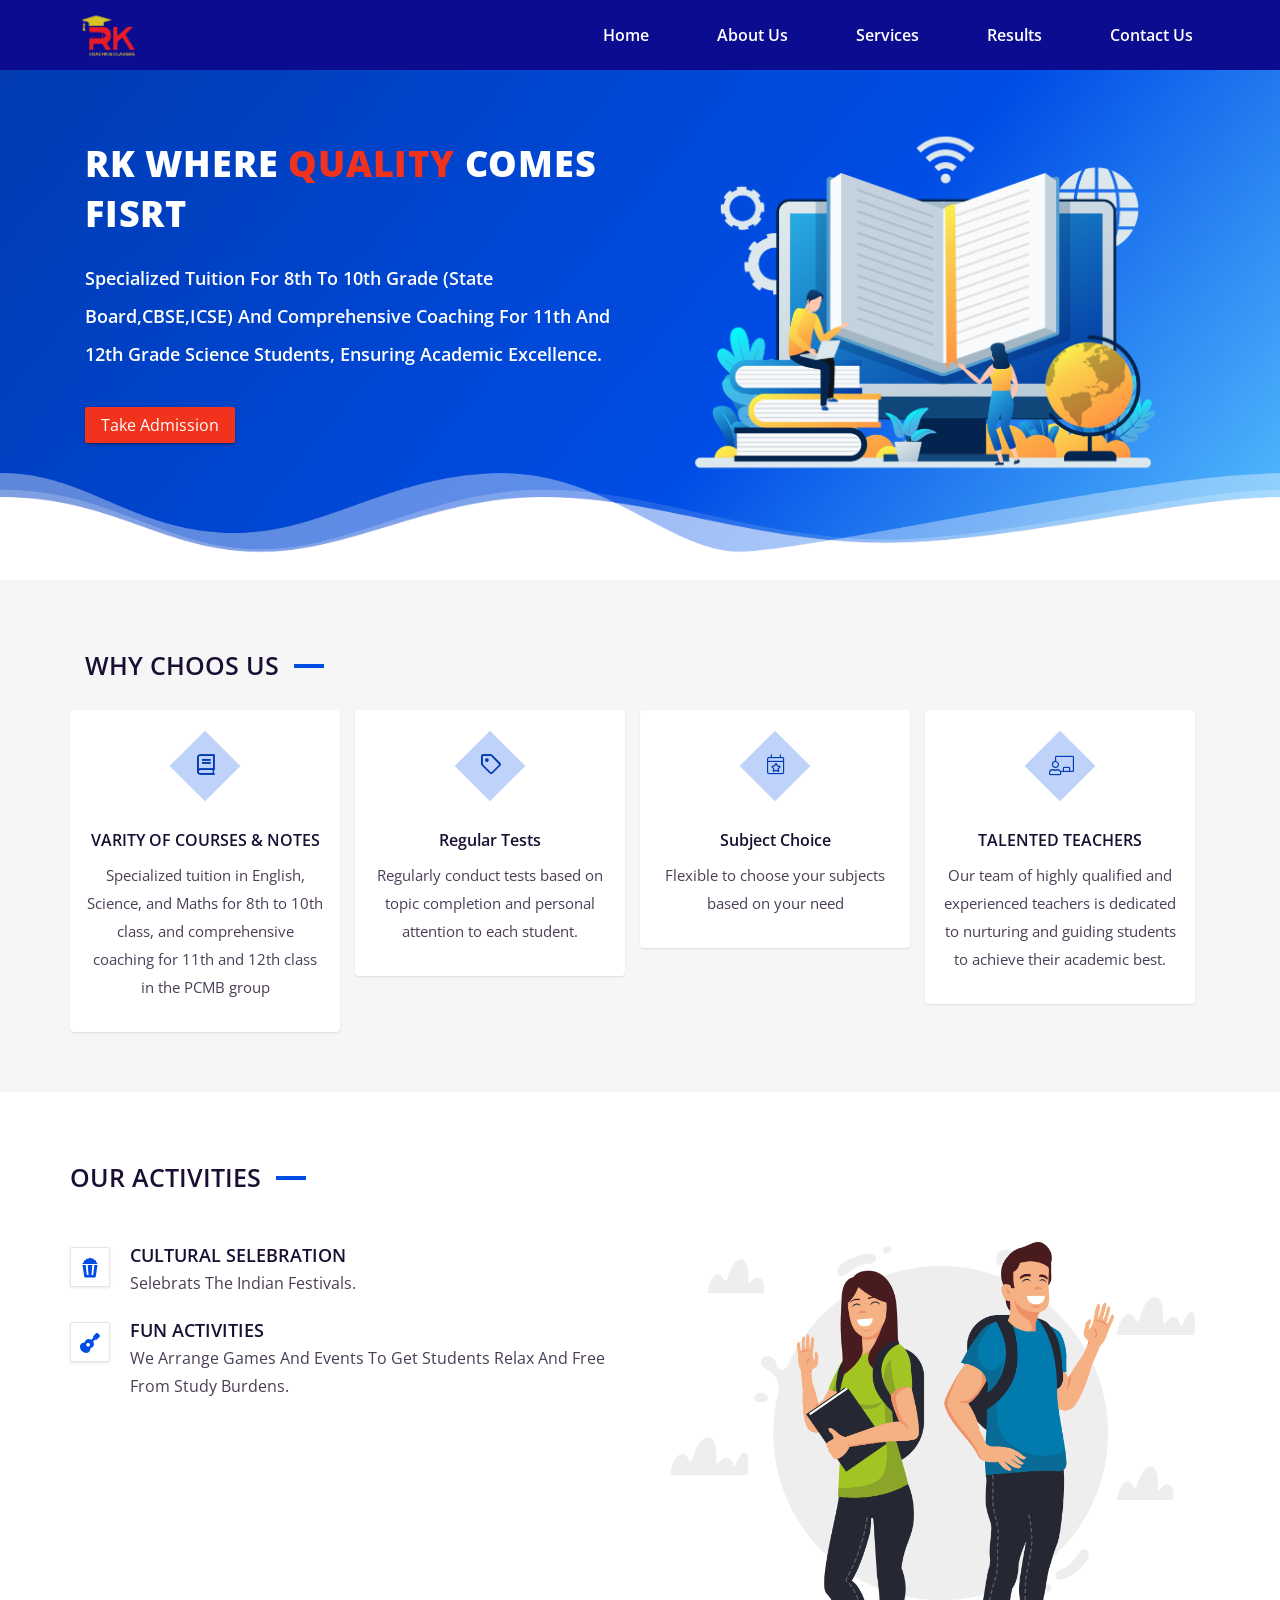
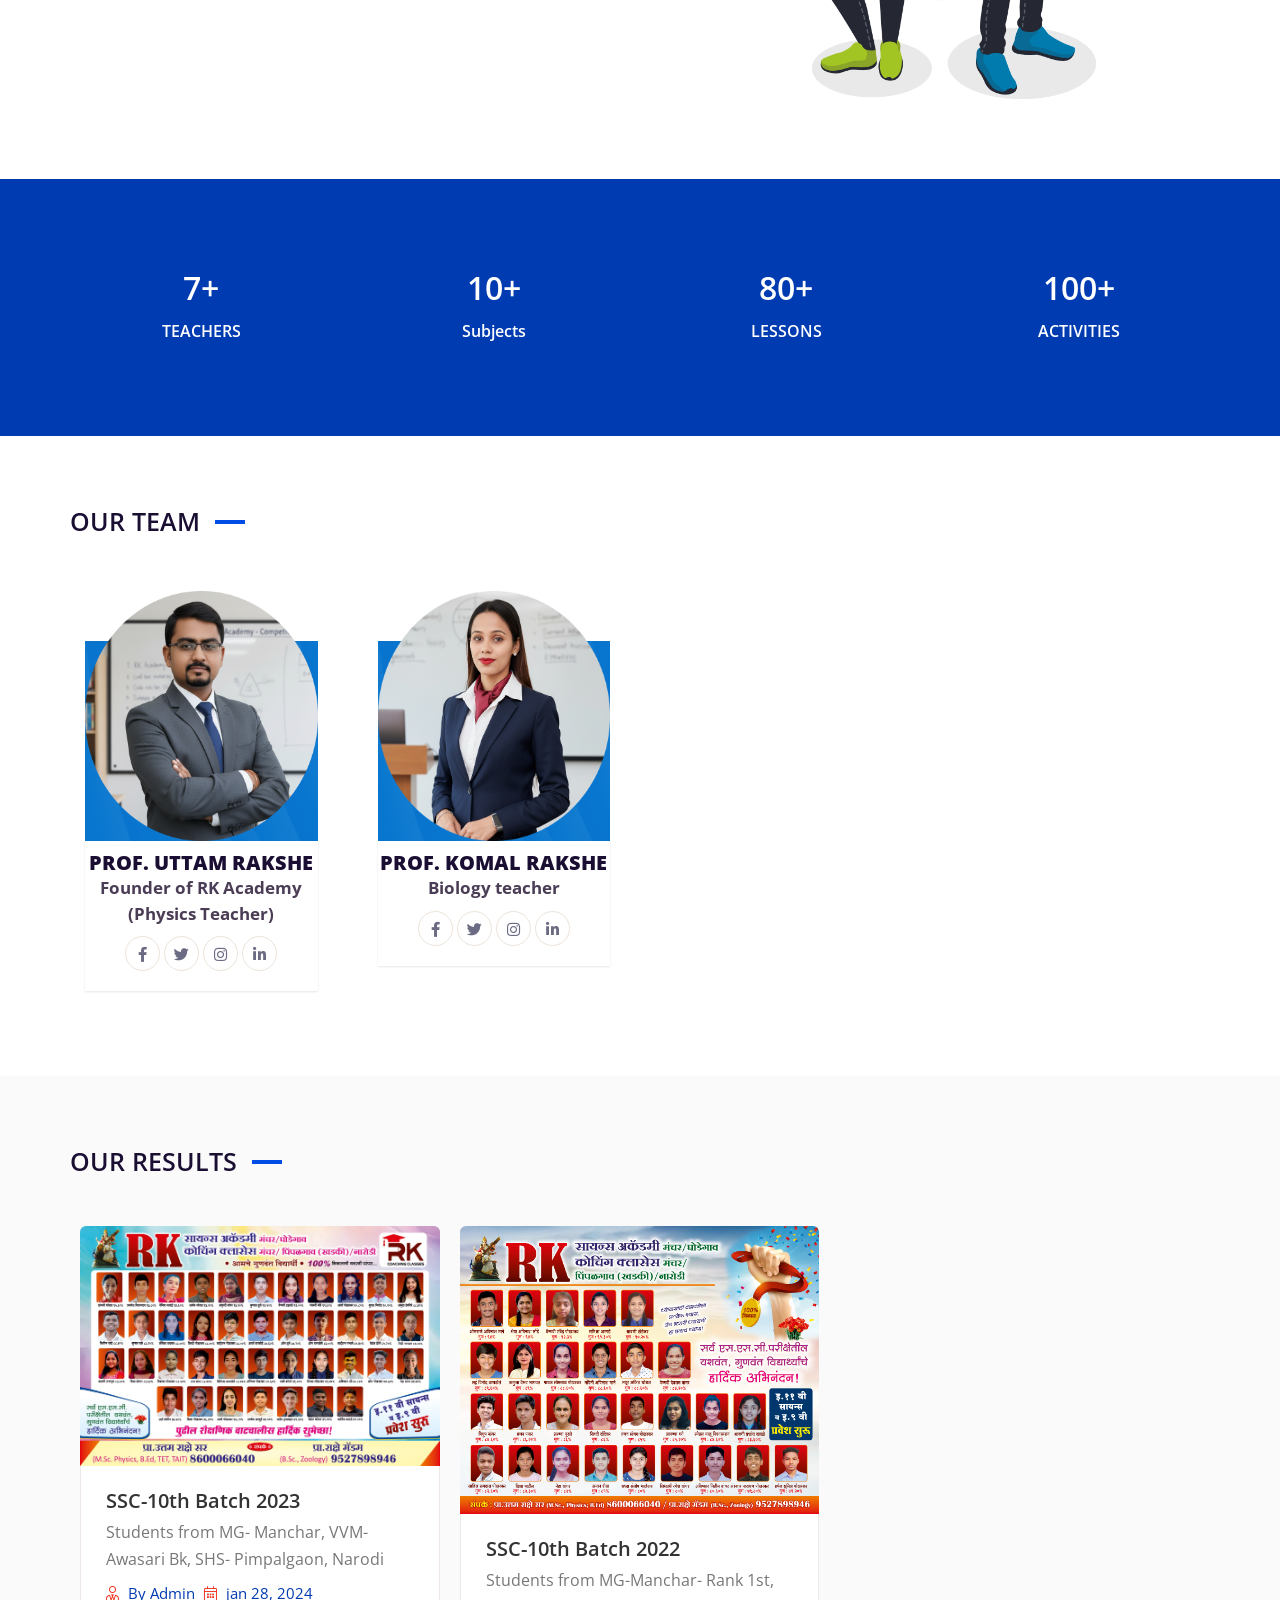
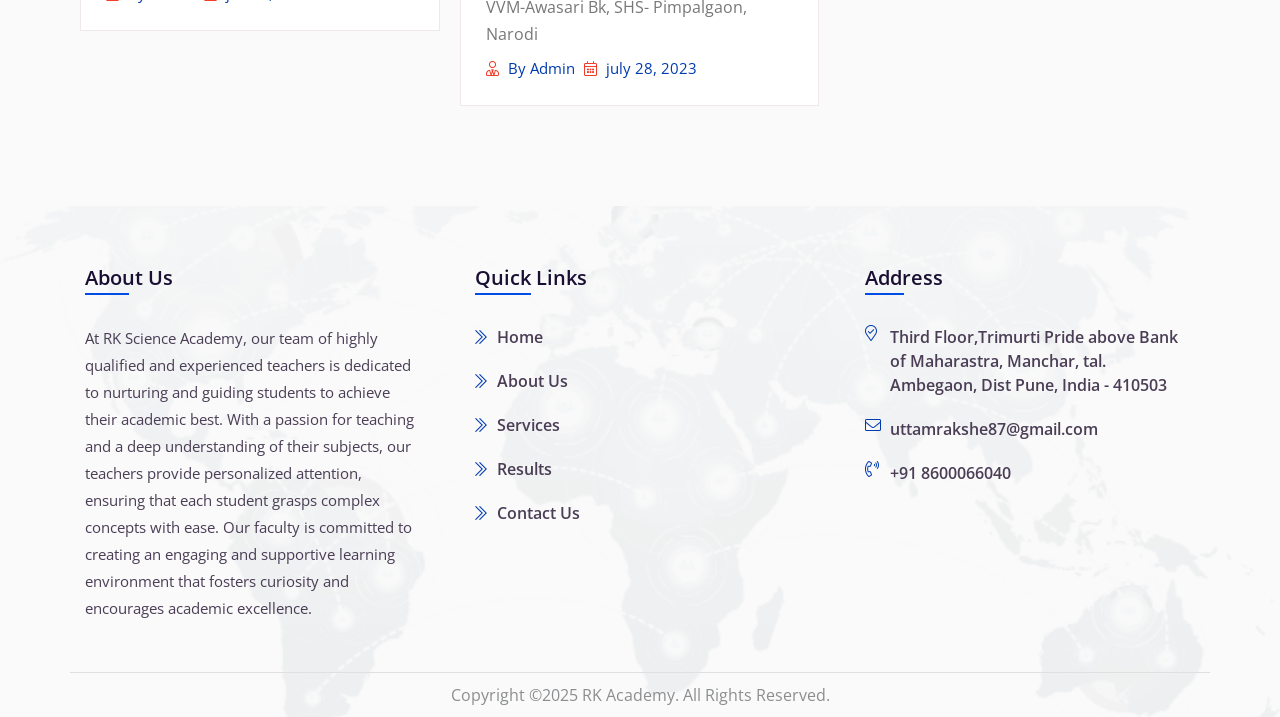
==== commit 7332e3e1: "Update index.html" ====
--- a/index.html
+++ b/index.html
@@ -4,7 +4,7 @@
 <head>
     <meta charset="utf-8">
     <meta name="viewport" content="width=device-width, initial-scale=1, shrink-to-fit=no">
-    <title>School</title>
+    <title>RKAcademy</title>
     <link rel="stylesheet" href="assets/css/bootstrap.min.css">
     <link rel="stylesheet" href="assets/css/all.min.css">
     <link rel="stylesheet" href="assets/css/style.css" />
@@ -233,7 +233,7 @@
               <div class="col-lg-3 col-md-3 sm-6 col-12">
                 <div class="team-main">
                   <div class="img">
-                    <img src="assets/images/team/01.png">
+                    <img style="height: 250px;" src="assets/images/team/01.png">
                   </div>
                   <div class="team-content">
                     <h3>Prof. KOMAL Rakshe</h3>
@@ -364,4 +364,4 @@
 <script src="assets/js/popper.min.js"></script>
 <script src="assets/js/bootstrap.min.js"></script>
 <script src="assets/js/script.js"></script>
-</html>+</html>
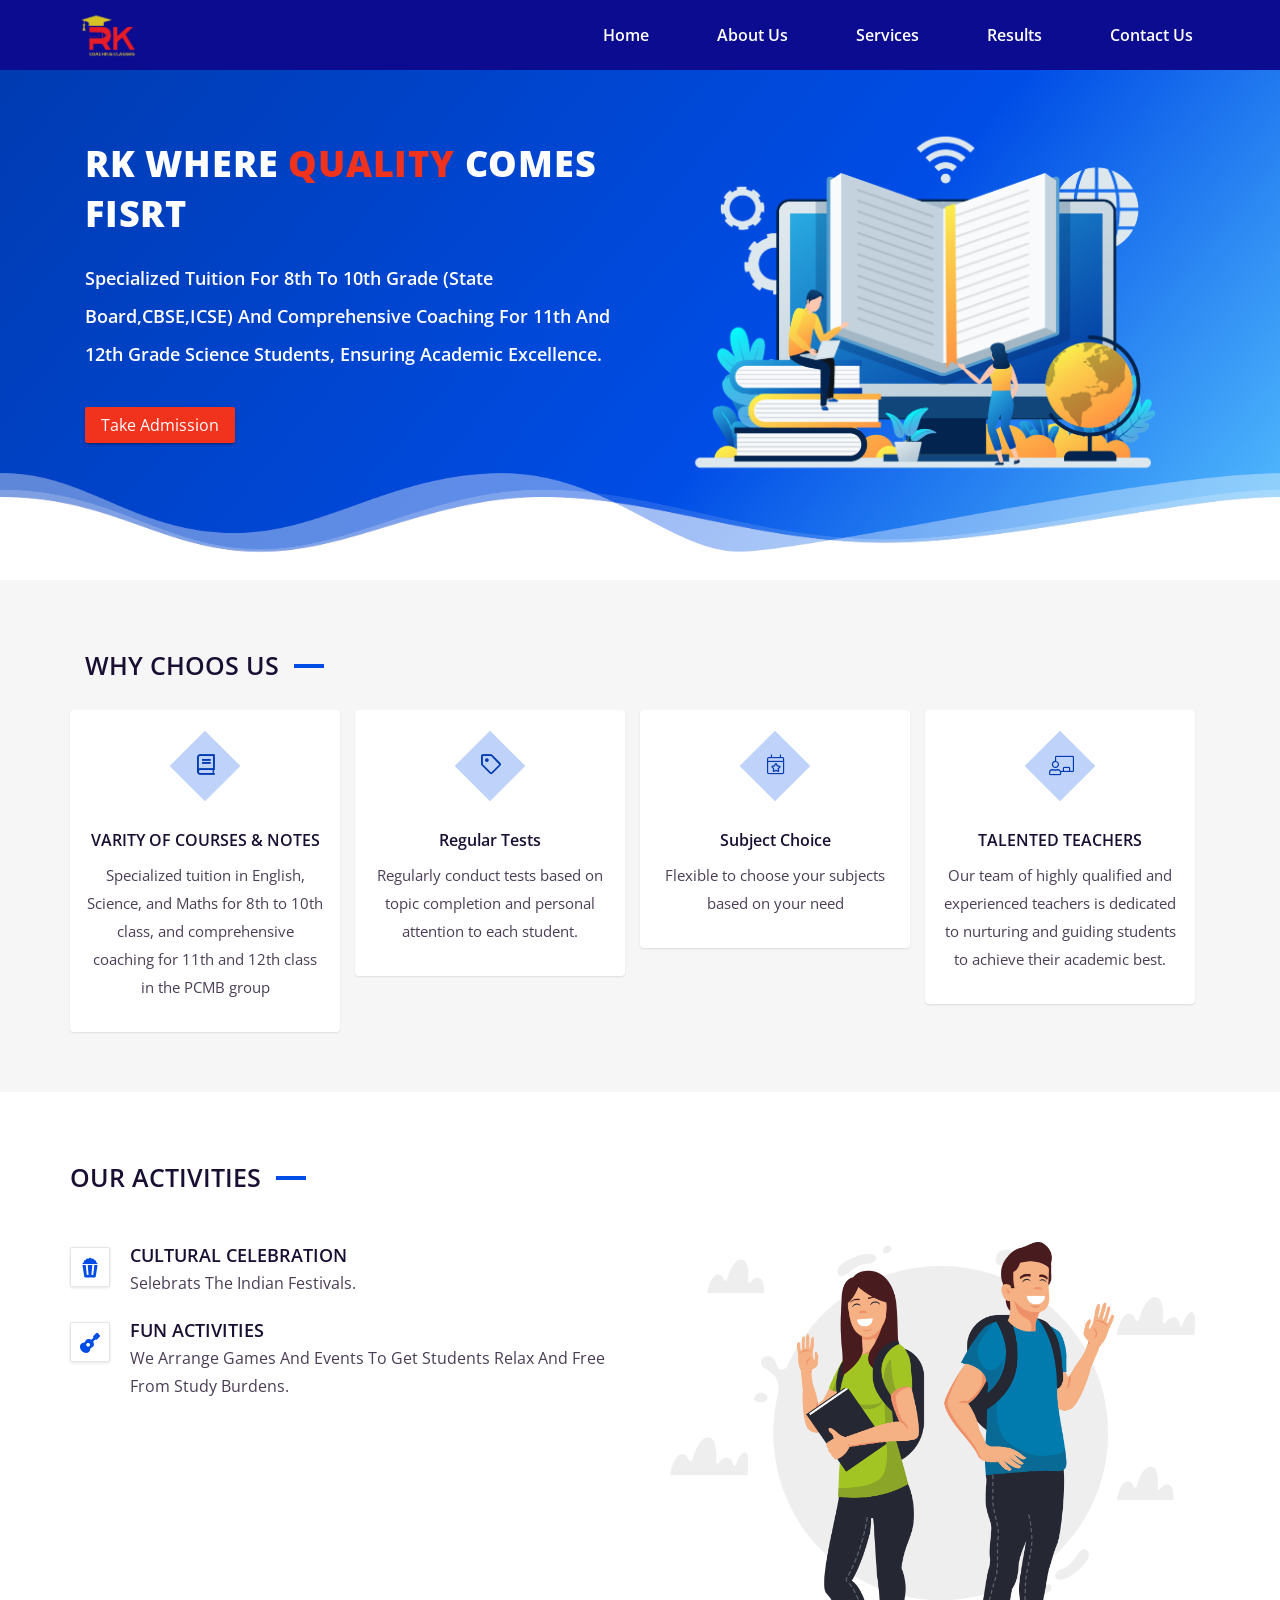
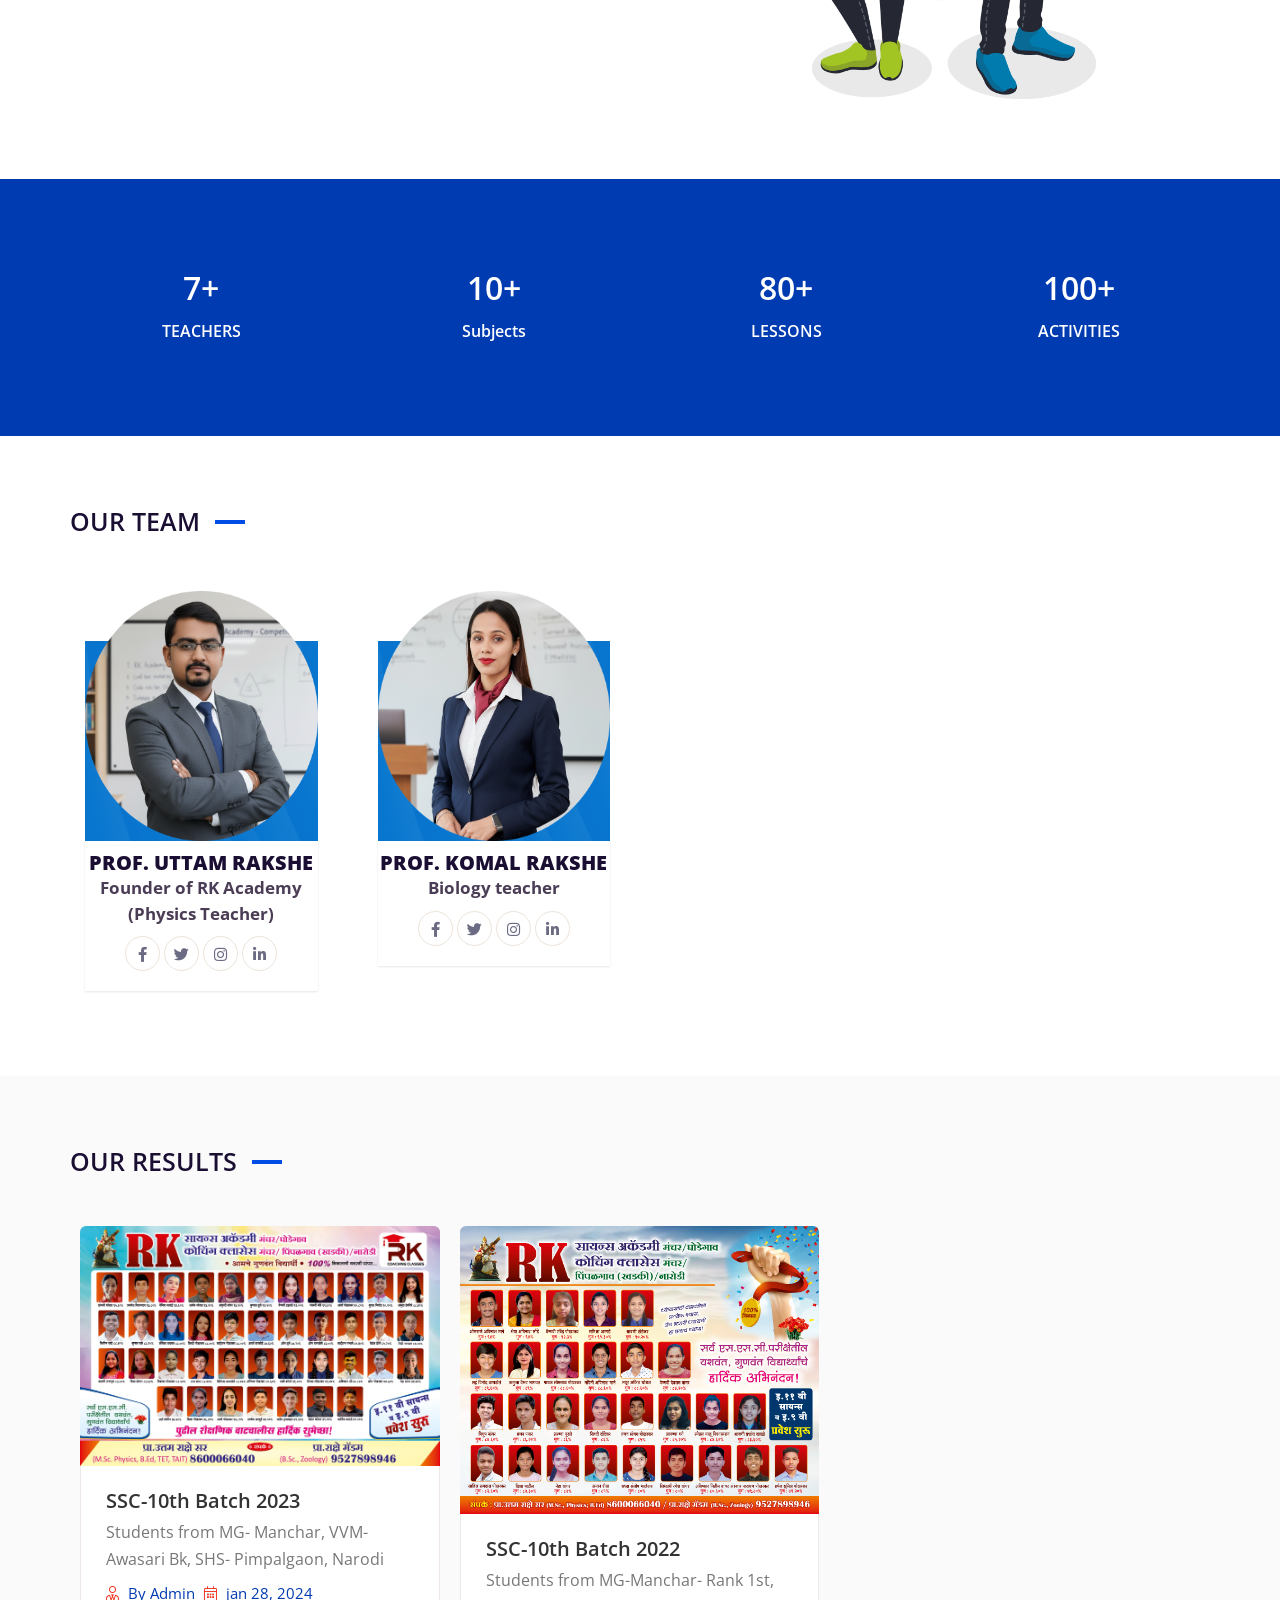
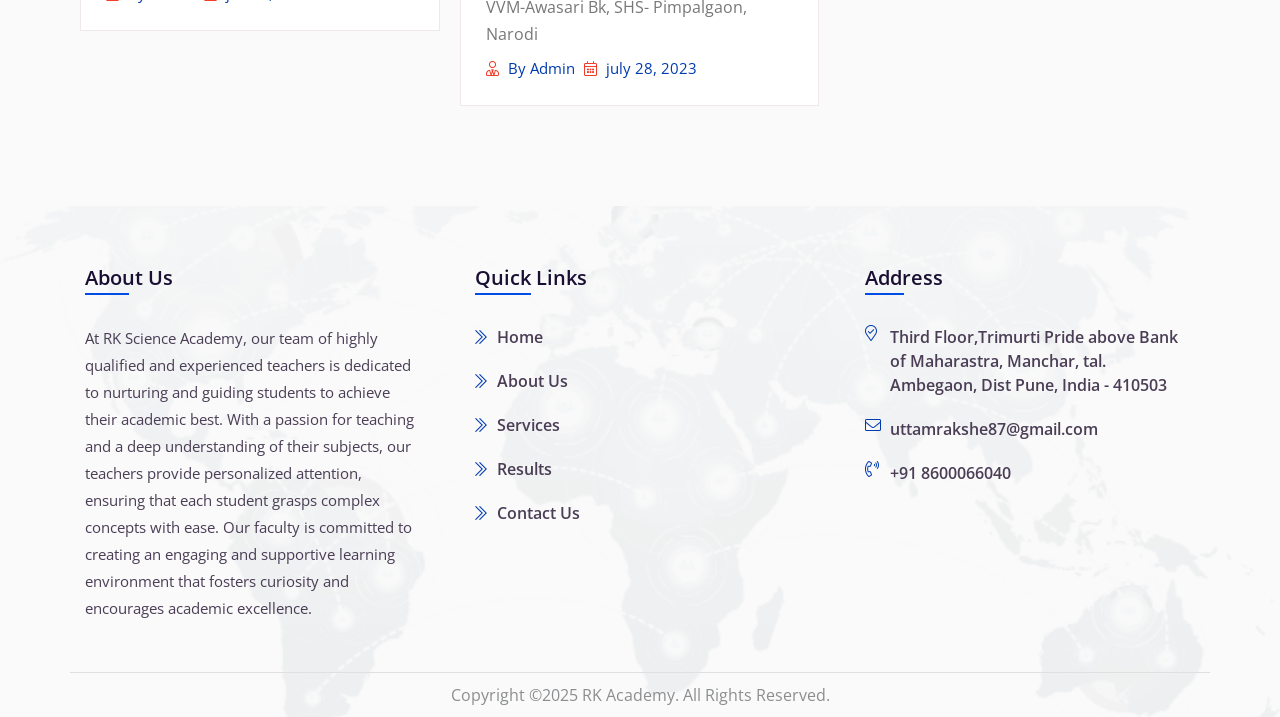
==== commit ded831cd: "Update index.html" ====
--- a/index.html
+++ b/index.html
@@ -147,7 +147,7 @@
                 <div class="sub-content">
                   <div class="sub-items">
                     <ul>
-                      <li>CULTURAL SELEBRATION
+                      <li>CULTURAL CELEBRATION
                         <p>Selebrats the Indian festivals.</p>
                       </li>
                       <li>FUN ACTIVITIES
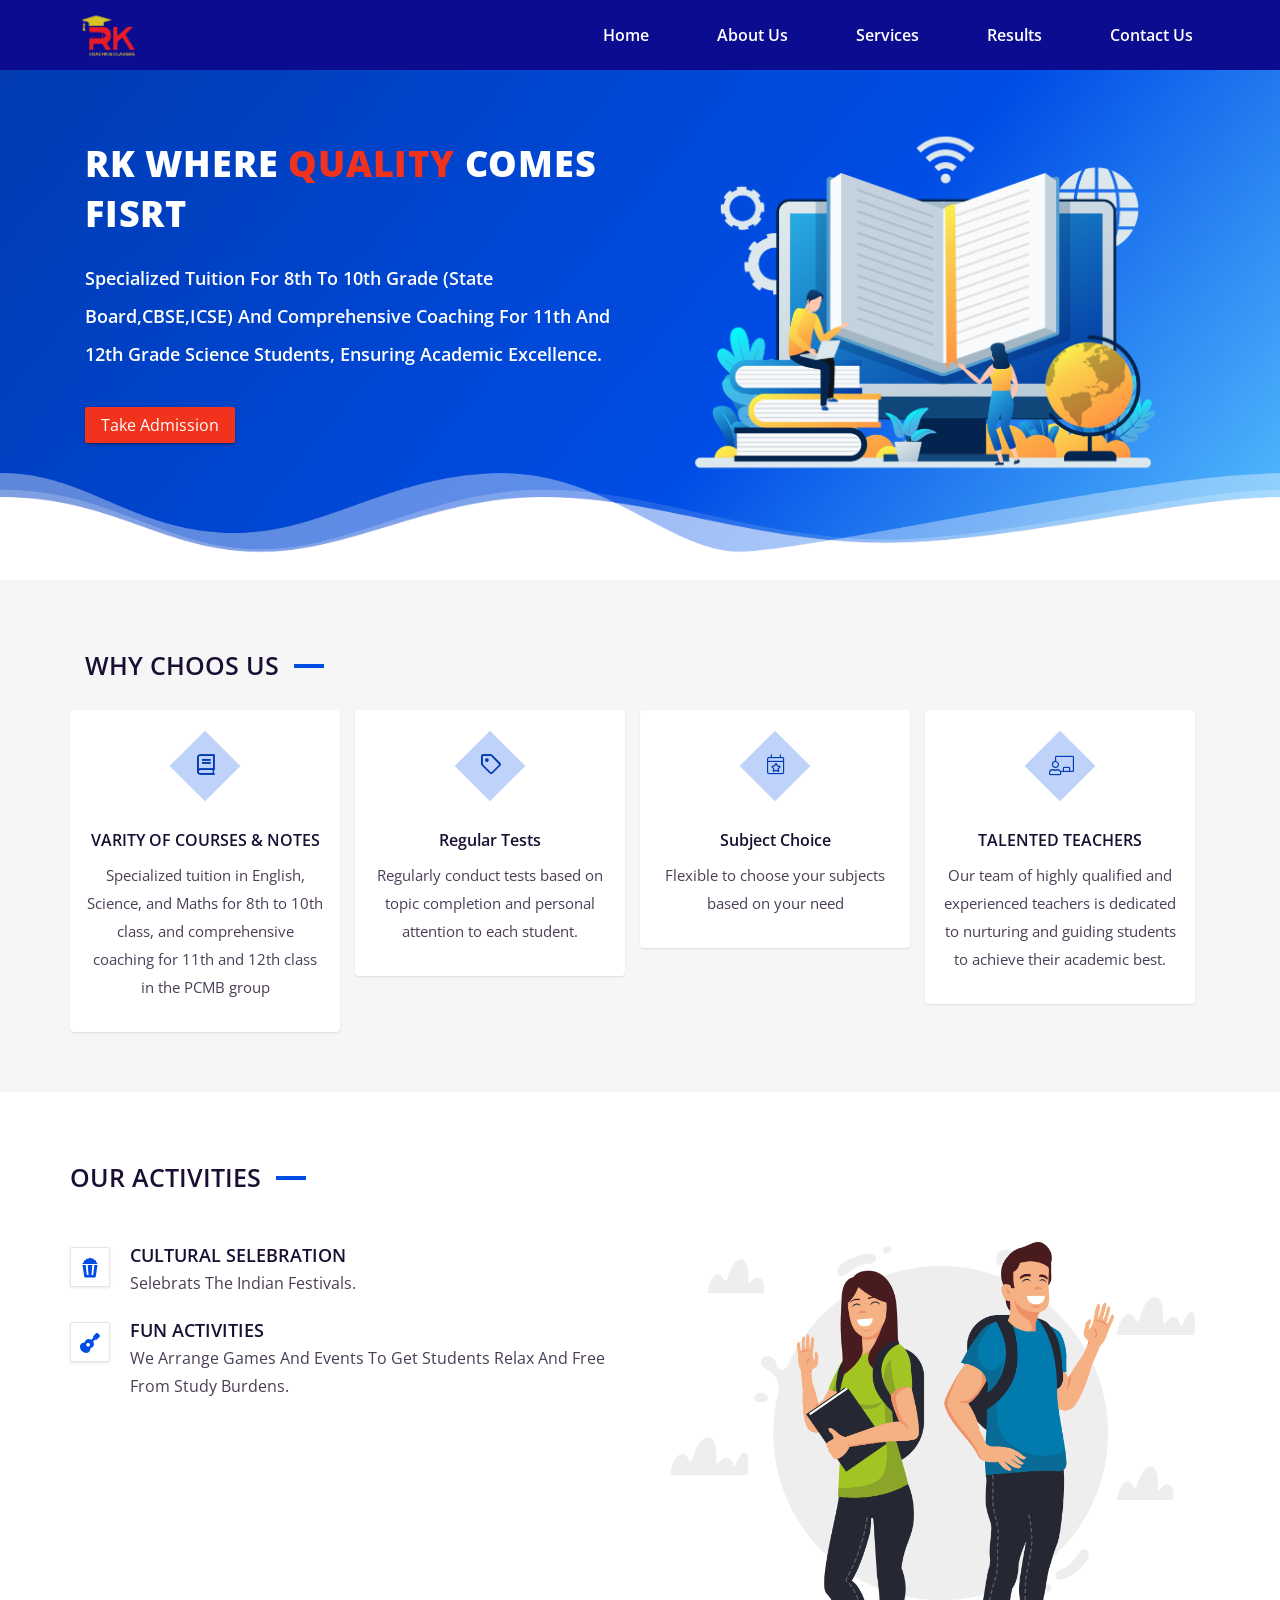
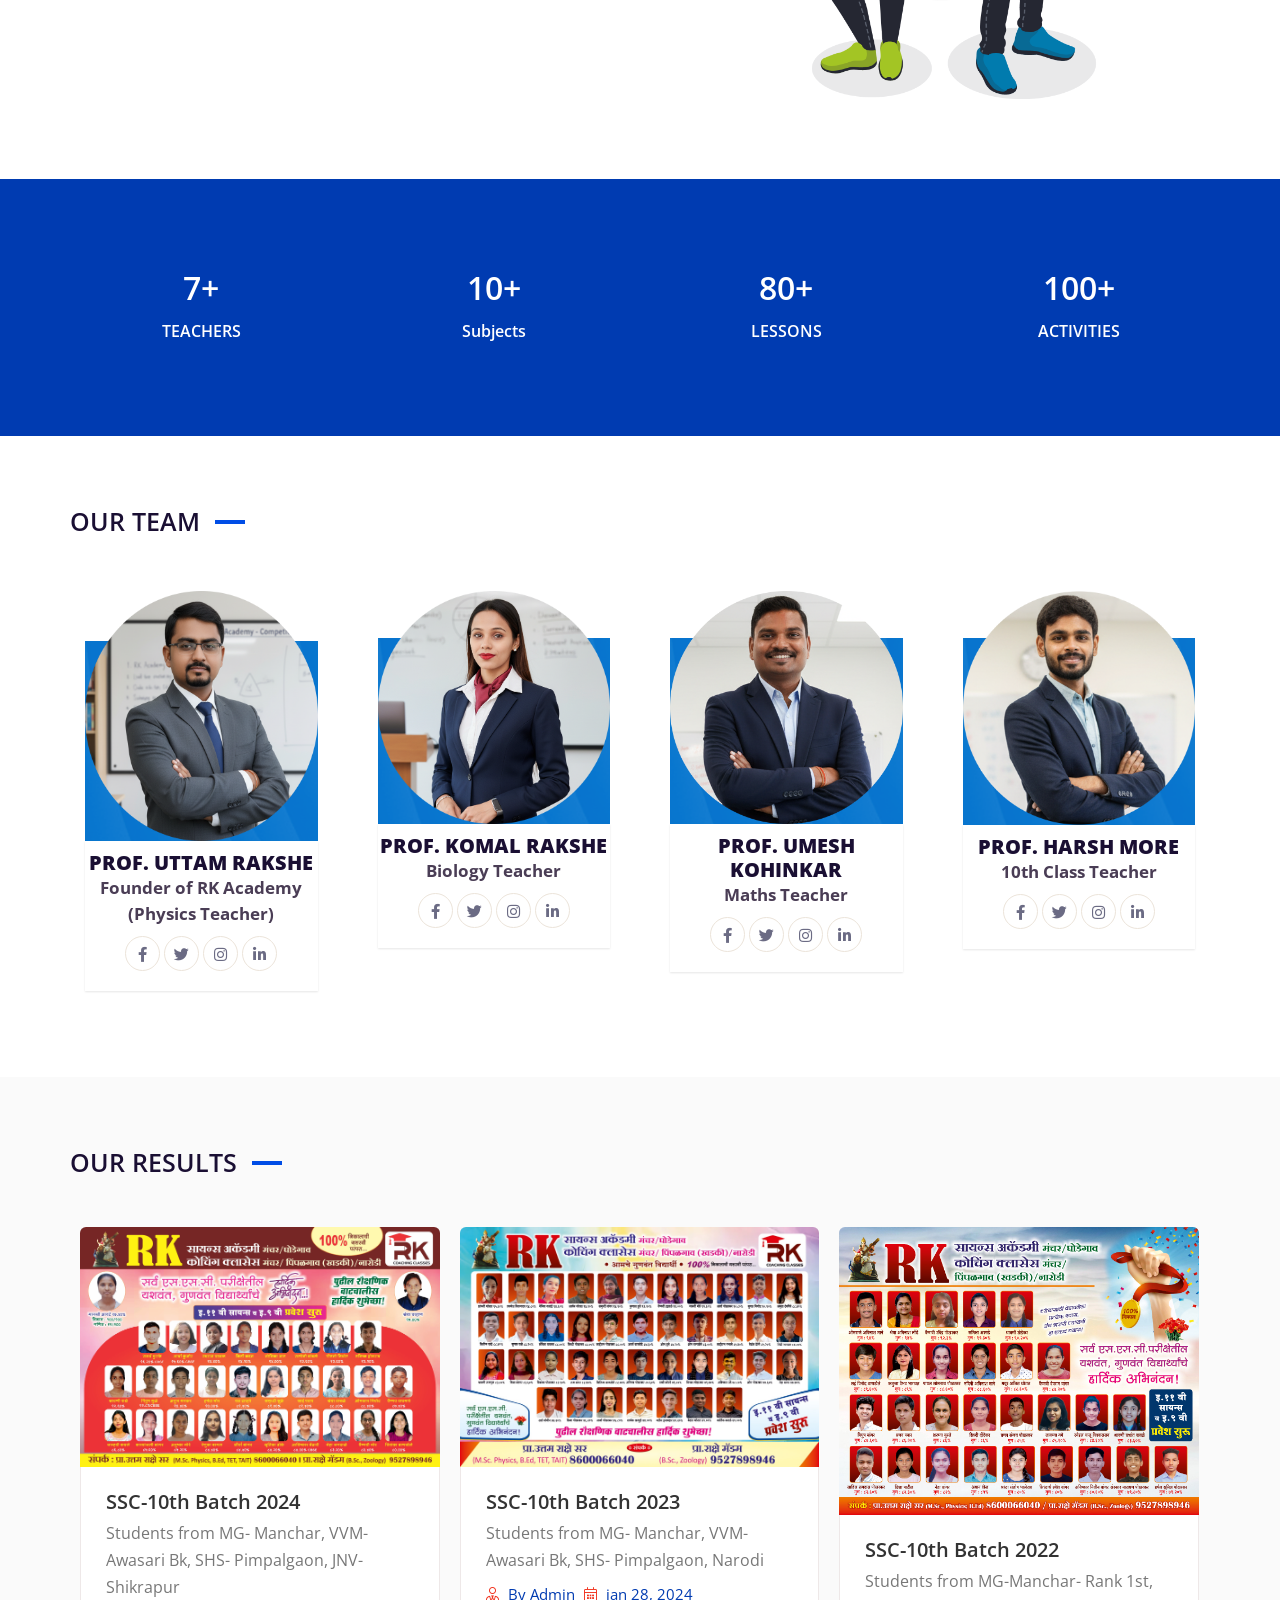
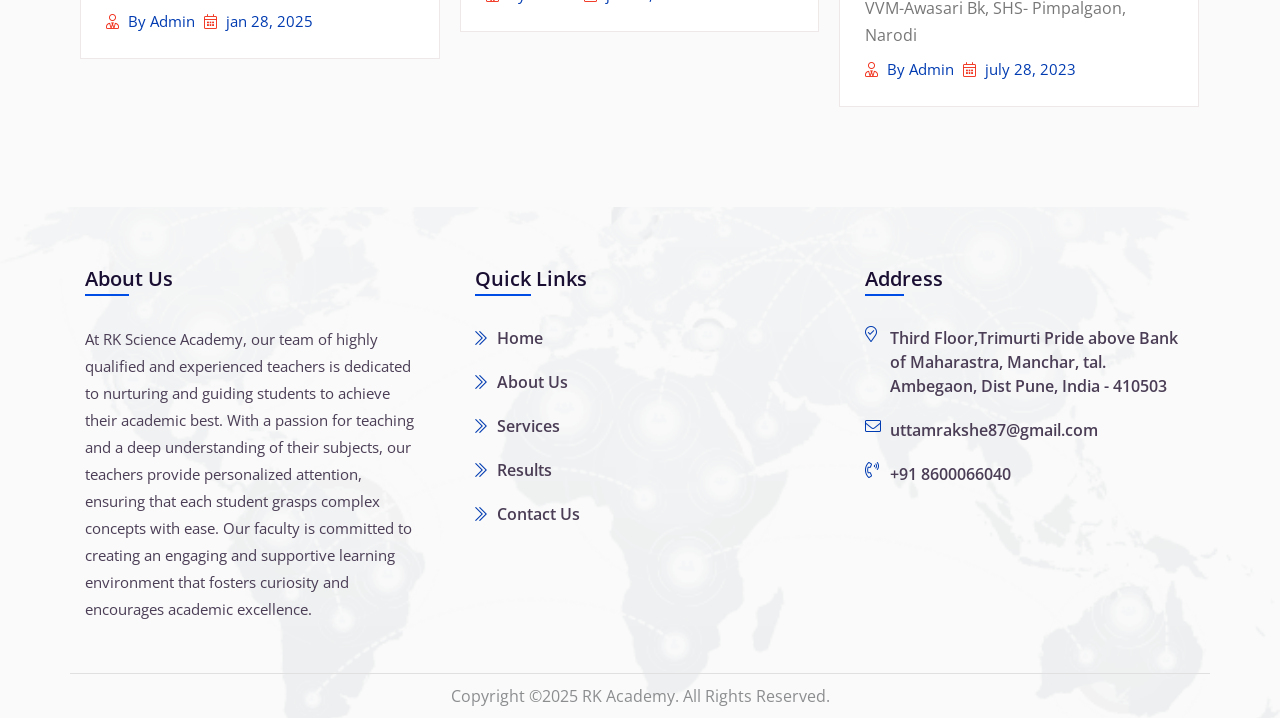
==== commit 33773c7f: "added some pic and teams images" ====
--- a/index.html
+++ b/index.html
@@ -4,7 +4,7 @@
 <head>
     <meta charset="utf-8">
     <meta name="viewport" content="width=device-width, initial-scale=1, shrink-to-fit=no">
-    <title>RKAcademy</title>
+    <title>School</title>
     <link rel="stylesheet" href="assets/css/bootstrap.min.css">
     <link rel="stylesheet" href="assets/css/all.min.css">
     <link rel="stylesheet" href="assets/css/style.css" />
@@ -147,7 +147,7 @@
                 <div class="sub-content">
                   <div class="sub-items">
                     <ul>
-                      <li>CULTURAL CELEBRATION
+                      <li>CULTURAL SELEBRATION
                         <p>Selebrats the Indian festivals.</p>
                       </li>
                       <li>FUN ACTIVITIES
@@ -233,11 +233,11 @@
               <div class="col-lg-3 col-md-3 sm-6 col-12">
                 <div class="team-main">
                   <div class="img">
-                    <img style="height: 250px;" src="assets/images/team/01.png">
+                    <img src="assets/images/team/01.png">
                   </div>
                   <div class="team-content">
                     <h3>Prof. KOMAL Rakshe</h3>
-                    <b>Biology teacher</b>
+                    <b>Biology Teacher</b>
                     <div class="social">
                       <ul>
                         <li><i class="fab fa-facebook-f"></i></li>
@@ -251,6 +251,47 @@
               </div>
 
               <div class="col-lg-3 col-md-3 sm-6 col-12">
+                <div class="team-main">
+                  <div class="img">
+                    <img src="assets/images/team/041.png">
+                  </div>
+                  <div class="team-content">
+                    <h3>Prof. Umesh Kohinkar</h3>
+                    <b>Maths Teacher</b>
+                    <div class="social">
+                      <ul>
+                        <li><i class="fab fa-facebook-f"></i></li>
+                        <li><i class="fab fa-twitter"></i></li>
+                        <li><i class="fab fa-instagram"></i></li>
+                        <li><i class="fab fa-linkedin-in"></i></li>
+                      </ul>
+                    </div>
+                  </div>
+                </div>
+              </div>
+              
+              <div class="col-lg-3 col-md-3 sm-6 col-12">
+                <div class="team-main">
+                  <div class="img">
+                    <img src="assets/images/team/03.png">
+                  </div>
+                  <div class="team-content">
+                    <h3>Prof. Harsh More</h3>
+                    <b>10th Class Teacher</b>
+                    <div class="social">
+                      <ul>
+                        <li><i class="fab fa-facebook-f"></i></li>
+                        <li><i class="fab fa-twitter"></i></li>
+                        <li><i class="fab fa-instagram"></i></li>
+                        <li><i class="fab fa-linkedin-in"></i></li>
+                      </ul>
+                    </div>
+                  </div>
+                </div>
+              </div>
+
+
+              <div class="col-lg-3 col-md-3 sm-6 col-12">
              
               </div>
 
@@ -271,6 +312,24 @@
                 </div>
   
                   <div class="blog-main-card d-flex">
+                    <article class="blog-sub">
+                          <div class="blog-content">
+                              <img src="assets/images/blog/SSC-24.jpeg">
+                          </div>
+                          <div class="blog-content-section">
+                              <div class="blo-content-title">
+                                  <h4>SSC-10th Batch 2024</h4>
+                                  <p>Students from MG- Manchar, VVM- Awasari Bk, SHS- Pimpalgaon, JNV-Shikrapur</p>
+                              </div>
+                              <div class="blog-admin">
+                                  <ol>
+                                      <li><i class="fal fa-user-tie"></i> By Admin</li>
+                                      <li><i class="fal fa-calendar-alt"></i> jan 28, 2025</li>
+                                  </ol>
+                              </div>
+                          </div>
+                      </article>
+
                       <article class="blog-sub">
                           <div class="blog-content">
                               <img src="assets/images/blog/SSC-23.jpeg">
@@ -364,4 +423,4 @@
 <script src="assets/js/popper.min.js"></script>
 <script src="assets/js/bootstrap.min.js"></script>
 <script src="assets/js/script.js"></script>
-</html>
+</html>
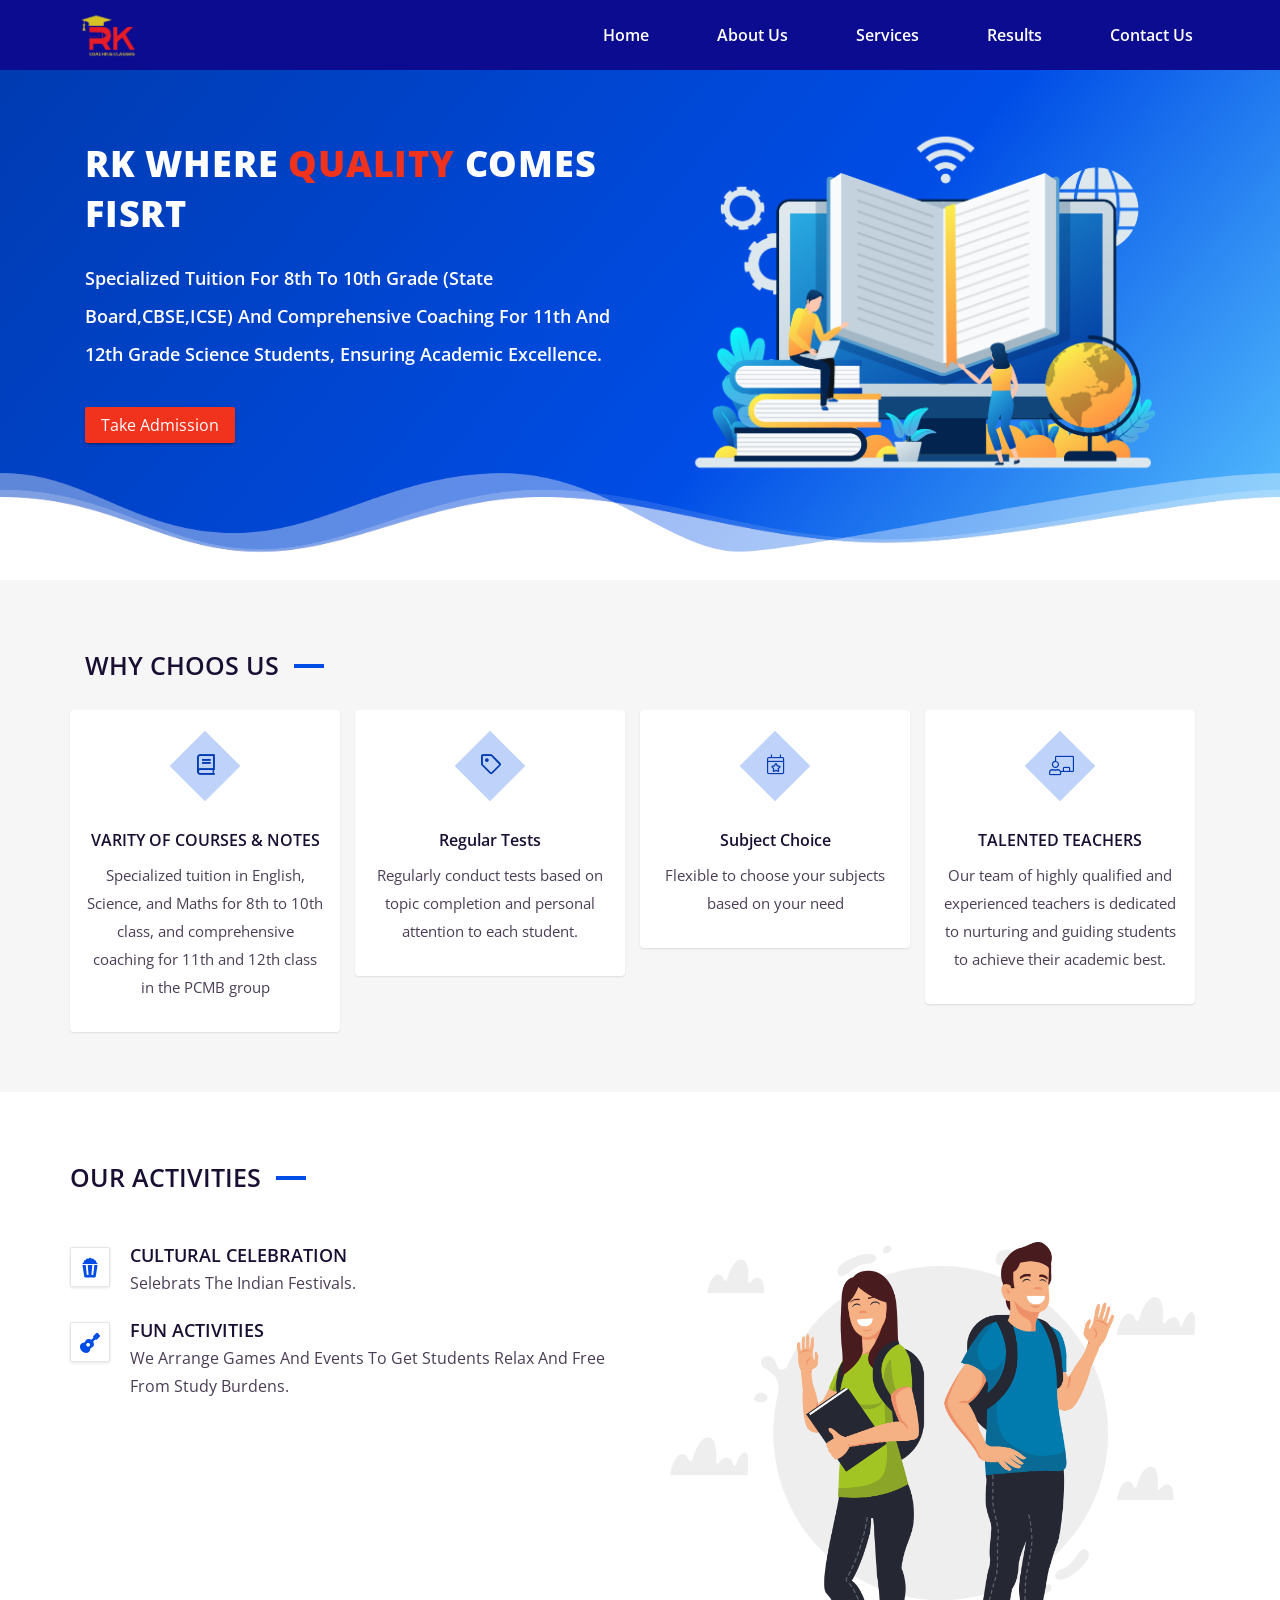
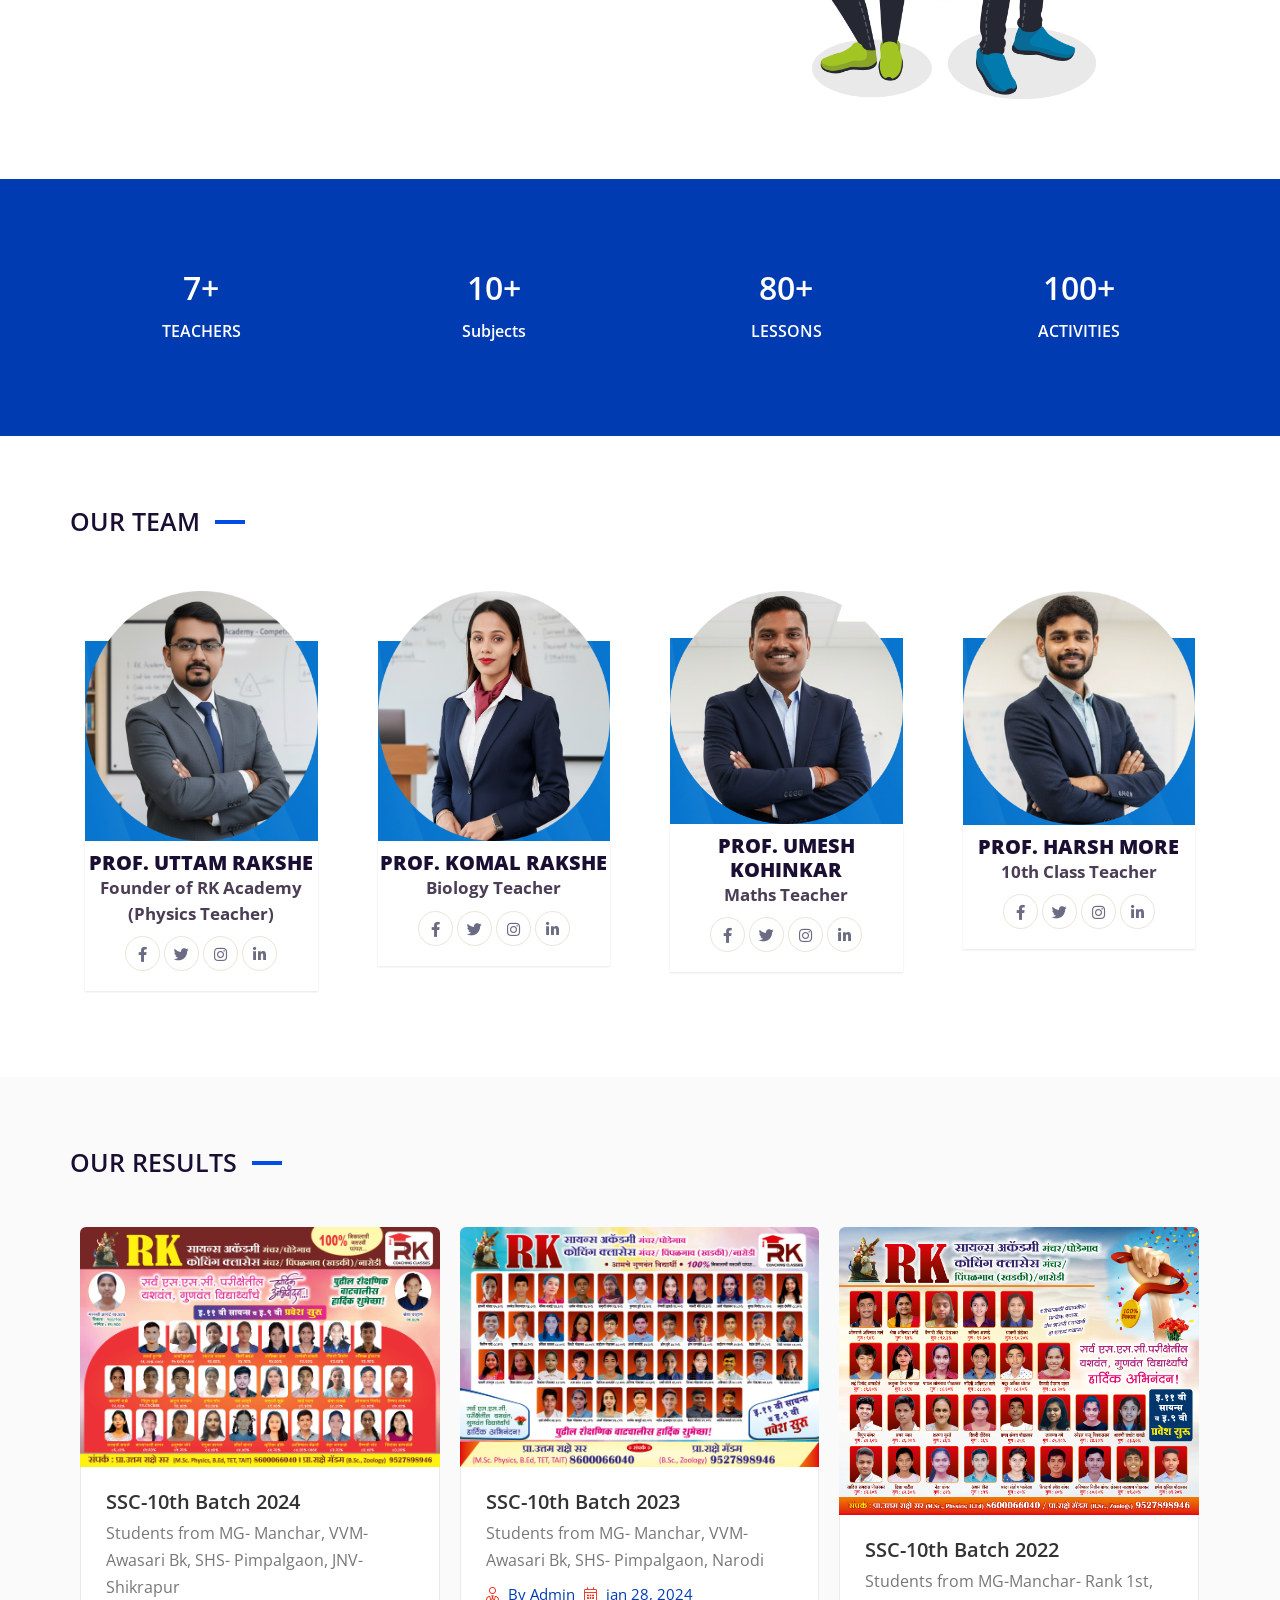
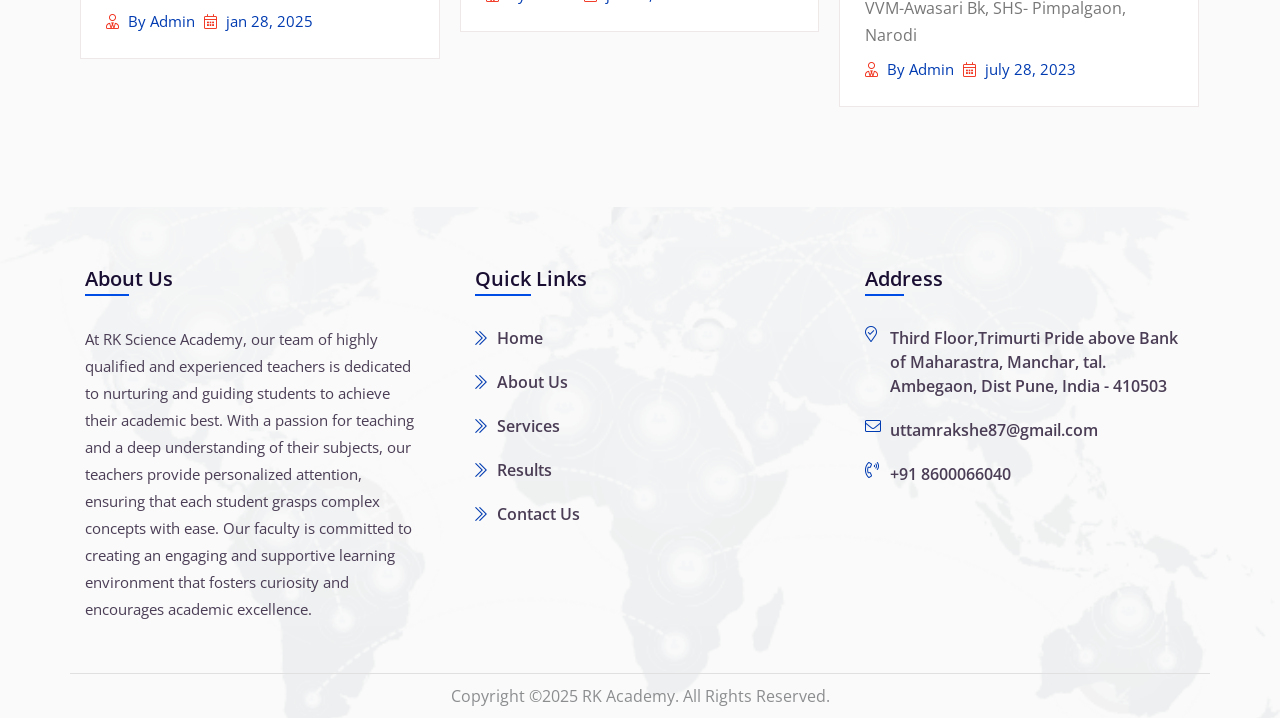
==== commit 81983419: "Merge branch 'main' of https://github.com/Shubham-MuleSoft-Practice/rk-academy-website" ====
--- a/index.html
+++ b/index.html
@@ -4,7 +4,7 @@
 <head>
     <meta charset="utf-8">
     <meta name="viewport" content="width=device-width, initial-scale=1, shrink-to-fit=no">
-    <title>School</title>
+    <title>RKAcademy</title>
     <link rel="stylesheet" href="assets/css/bootstrap.min.css">
     <link rel="stylesheet" href="assets/css/all.min.css">
     <link rel="stylesheet" href="assets/css/style.css" />
@@ -147,7 +147,7 @@
                 <div class="sub-content">
                   <div class="sub-items">
                     <ul>
-                      <li>CULTURAL SELEBRATION
+                      <li>CULTURAL CELEBRATION
                         <p>Selebrats the Indian festivals.</p>
                       </li>
                       <li>FUN ACTIVITIES
@@ -233,7 +233,7 @@
               <div class="col-lg-3 col-md-3 sm-6 col-12">
                 <div class="team-main">
                   <div class="img">
-                    <img src="assets/images/team/01.png">
+                    <img style="height: 250px;" src="assets/images/team/01.png">
                   </div>
                   <div class="team-content">
                     <h3>Prof. KOMAL Rakshe</h3>
@@ -423,4 +423,4 @@
 <script src="assets/js/popper.min.js"></script>
 <script src="assets/js/bootstrap.min.js"></script>
 <script src="assets/js/script.js"></script>
-</html>+</html>
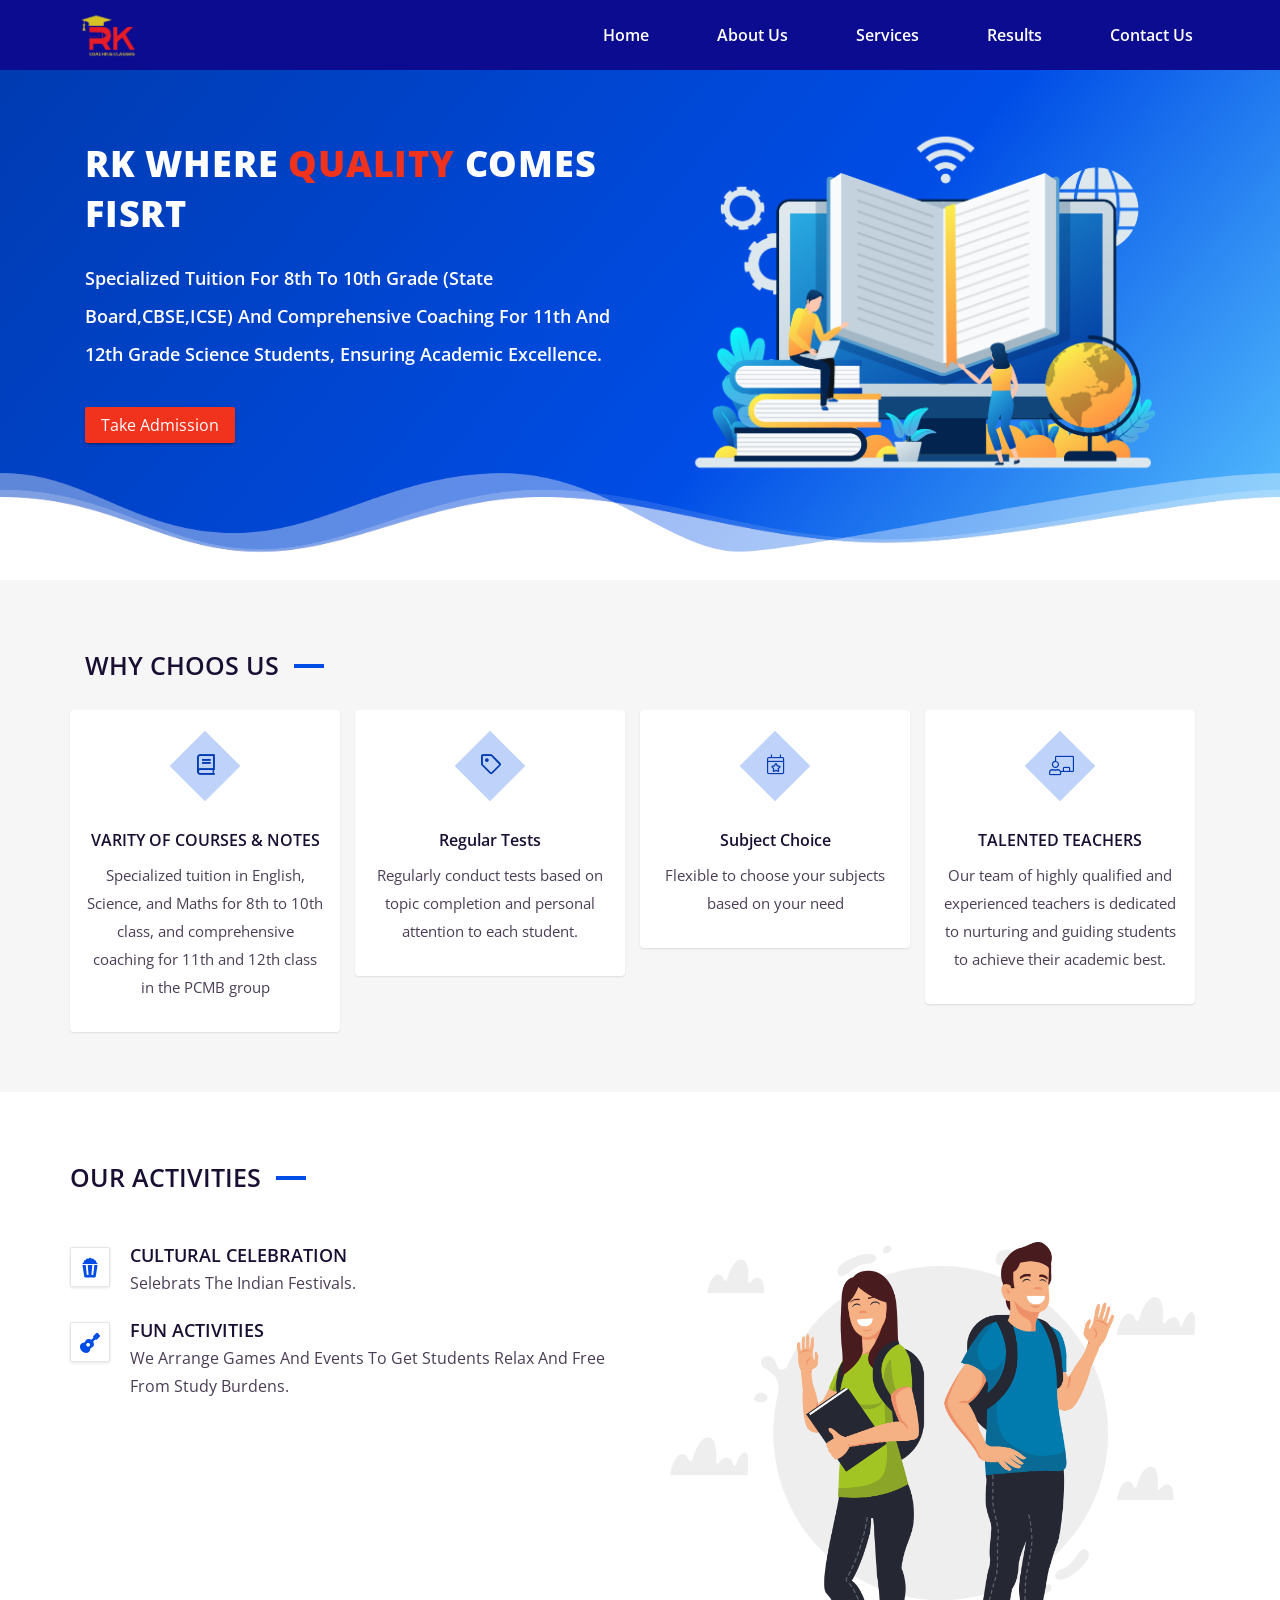
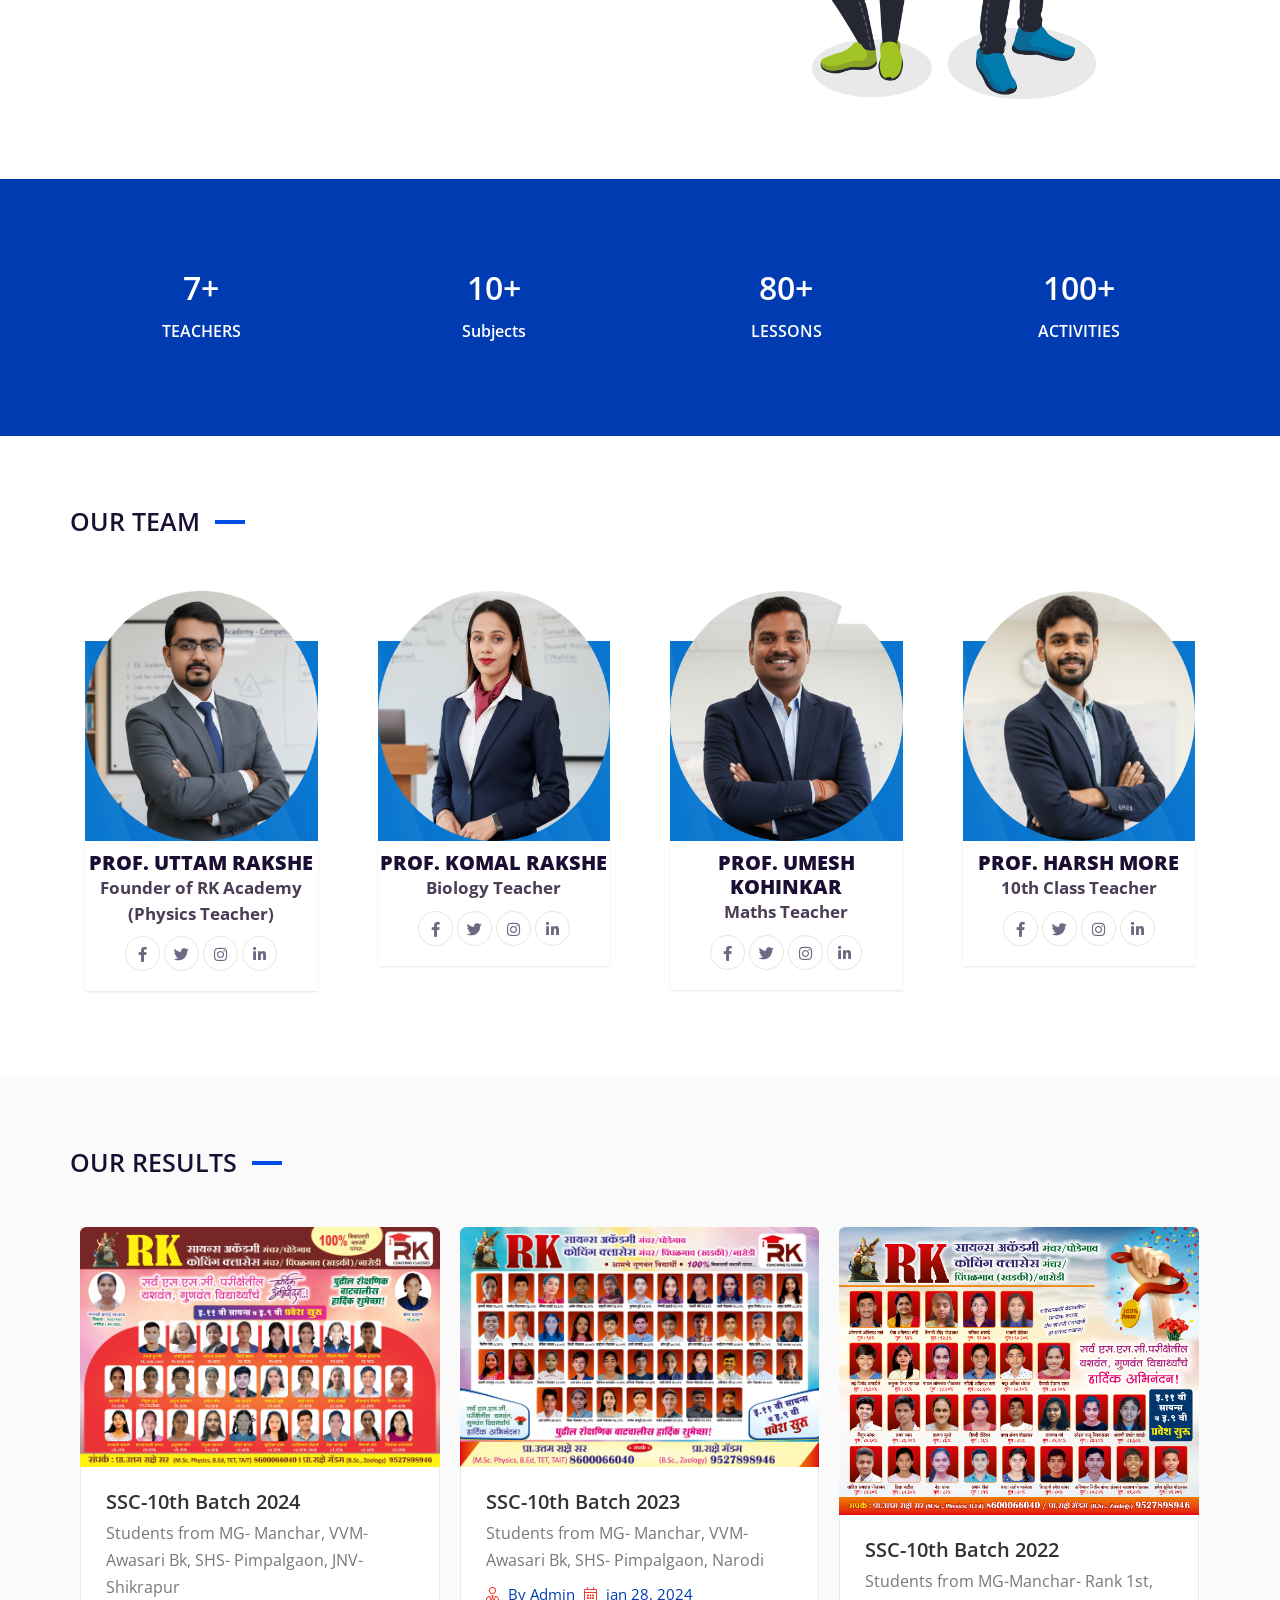
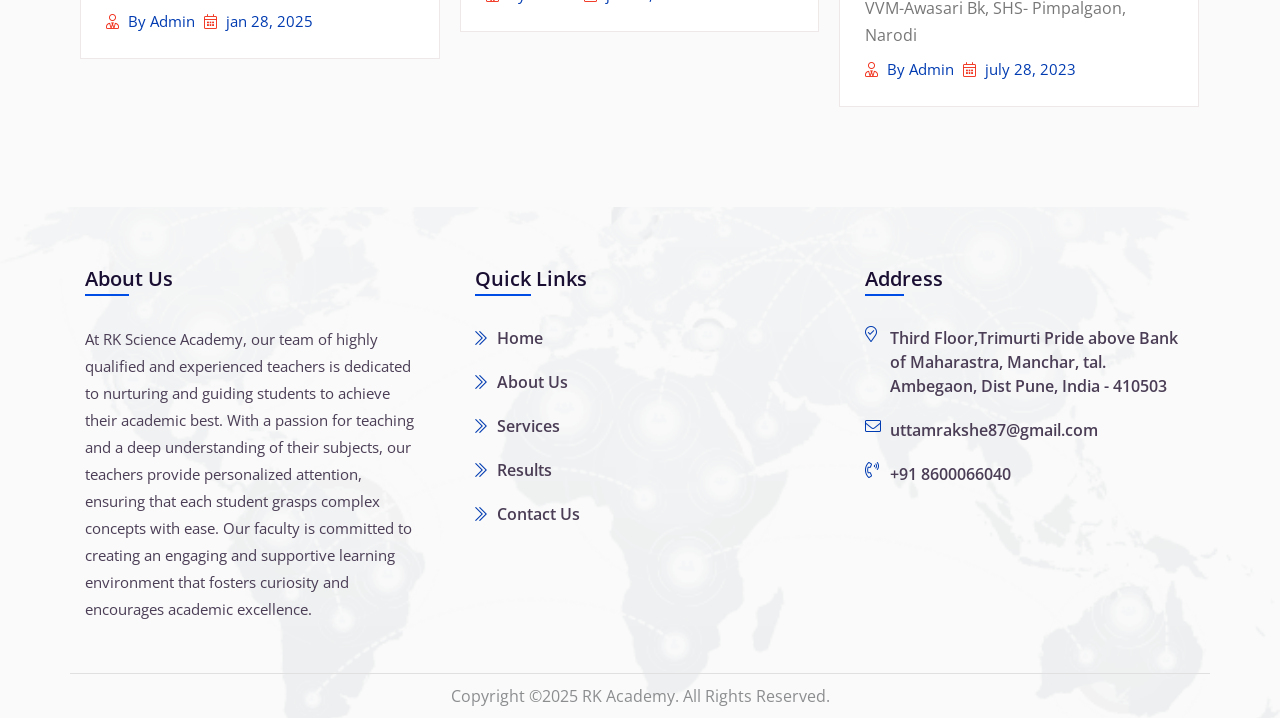
==== commit 8cef302f: "Update index.html" ====
--- a/index.html
+++ b/index.html
@@ -253,7 +253,7 @@
               <div class="col-lg-3 col-md-3 sm-6 col-12">
                 <div class="team-main">
                   <div class="img">
-                    <img src="assets/images/team/041.png">
+                    <img style="height: 250px;" src="assets/images/team/041.png">
                   </div>
                   <div class="team-content">
                     <h3>Prof. Umesh Kohinkar</h3>
@@ -273,7 +273,7 @@
               <div class="col-lg-3 col-md-3 sm-6 col-12">
                 <div class="team-main">
                   <div class="img">
-                    <img src="assets/images/team/03.png">
+                    <img style="height: 250px;" src="assets/images/team/03.png">
                   </div>
                   <div class="team-content">
                     <h3>Prof. Harsh More</h3>
